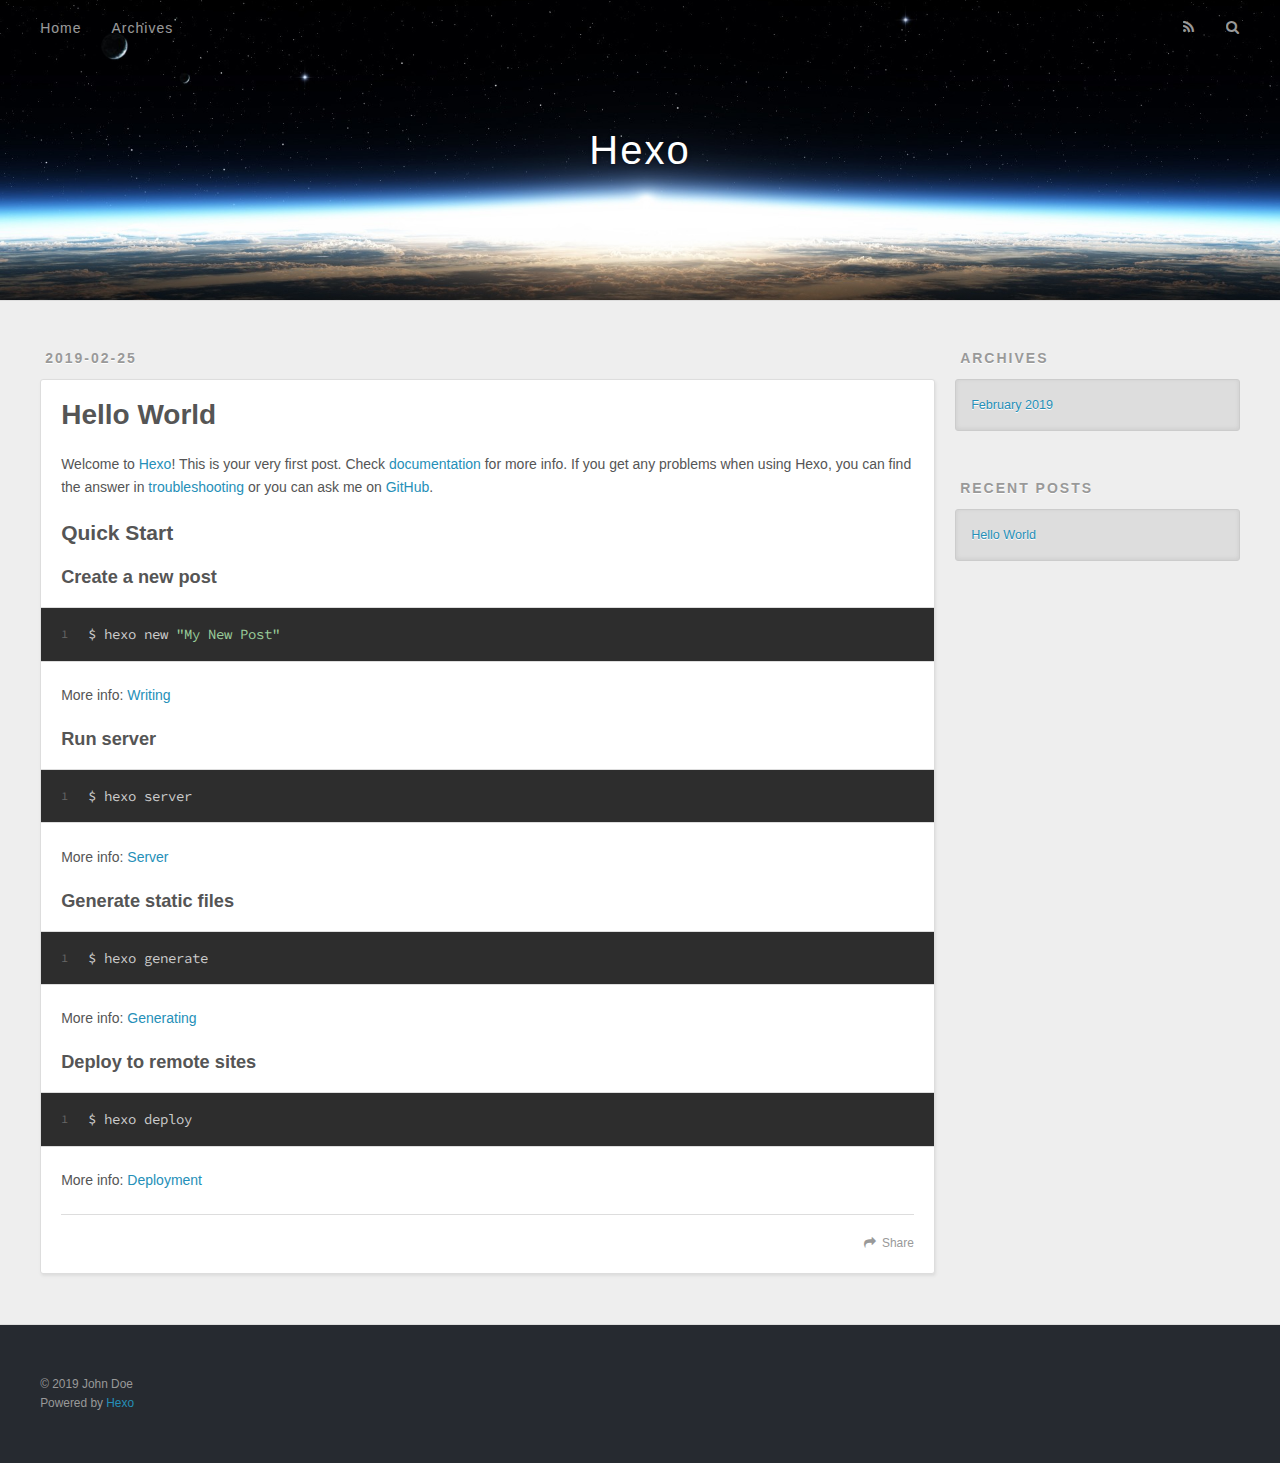
==== index.html @ be99ce78 "Site updated: 2019-02-25 11:40:42" ====
<!DOCTYPE html>
<html>
<head><meta name="generator" content="Hexo 3.8.0">
  <meta charset="utf-8">
  

  
  <title>Hexo</title>
  <meta name="viewport" content="width=device-width, initial-scale=1, maximum-scale=1">
  <meta property="og:type" content="website">
<meta property="og:title" content="Hexo">
<meta property="og:url" content="http://yoursite.com/index.html">
<meta property="og:site_name" content="Hexo">
<meta property="og:locale" content="default">
<meta name="twitter:card" content="summary">
<meta name="twitter:title" content="Hexo">
  
    <link rel="alternate" href="/atom.xml" title="Hexo" type="application/atom+xml">
  
  
    <link rel="icon" href="/favicon.png">
  
  
    <link href="//fonts.googleapis.com/css?family=Source+Code+Pro" rel="stylesheet" type="text/css">
  
  <link rel="stylesheet" href="/css/style.css">
</head>
</html>
<body>
  <div id="container">
    <div id="wrap">
      <header id="header">
  <div id="banner"></div>
  <div id="header-outer" class="outer">
    <div id="header-title" class="inner">
      <h1 id="logo-wrap">
        <a href="/" id="logo">Hexo</a>
      </h1>
      
    </div>
    <div id="header-inner" class="inner">
      <nav id="main-nav">
        <a id="main-nav-toggle" class="nav-icon"></a>
        
          <a class="main-nav-link" href="/">Home</a>
        
          <a class="main-nav-link" href="/archives">Archives</a>
        
      </nav>
      <nav id="sub-nav">
        
          <a id="nav-rss-link" class="nav-icon" href="/atom.xml" title="RSS Feed"></a>
        
        <a id="nav-search-btn" class="nav-icon" title="Search"></a>
      </nav>
      <div id="search-form-wrap">
        <form action="//google.com/search" method="get" accept-charset="UTF-8" class="search-form"><input type="search" name="q" class="search-form-input" placeholder="Search"><button type="submit" class="search-form-submit">&#xF002;</button><input type="hidden" name="sitesearch" value="http://yoursite.com"></form>
      </div>
    </div>
  </div>
</header>
      <div class="outer">
        <section id="main">
  
    <article id="post-hello-world" class="article article-type-post" itemscope itemprop="blogPost">
  <div class="article-meta">
    <a href="/2019/02/25/hello-world/" class="article-date">
  <time datetime="2019-02-25T03:09:34.314Z" itemprop="datePublished">2019-02-25</time>
</a>
    
  </div>
  <div class="article-inner">
    
    
      <header class="article-header">
        
  
    <h1 itemprop="name">
      <a class="article-title" href="/2019/02/25/hello-world/">Hello World</a>
    </h1>
  

      </header>
    
    <div class="article-entry" itemprop="articleBody">
      
        <p>Welcome to <a href="https://hexo.io/" target="_blank" rel="noopener">Hexo</a>! This is your very first post. Check <a href="https://hexo.io/docs/" target="_blank" rel="noopener">documentation</a> for more info. If you get any problems when using Hexo, you can find the answer in <a href="https://hexo.io/docs/troubleshooting.html" target="_blank" rel="noopener">troubleshooting</a> or you can ask me on <a href="https://github.com/hexojs/hexo/issues" target="_blank" rel="noopener">GitHub</a>.</p>
<h2 id="Quick-Start"><a href="#Quick-Start" class="headerlink" title="Quick Start"></a>Quick Start</h2><h3 id="Create-a-new-post"><a href="#Create-a-new-post" class="headerlink" title="Create a new post"></a>Create a new post</h3><figure class="highlight bash"><table><tr><td class="gutter"><pre><span class="line">1</span><br></pre></td><td class="code"><pre><span class="line">$ hexo new <span class="string">"My New Post"</span></span><br></pre></td></tr></table></figure>
<p>More info: <a href="https://hexo.io/docs/writing.html" target="_blank" rel="noopener">Writing</a></p>
<h3 id="Run-server"><a href="#Run-server" class="headerlink" title="Run server"></a>Run server</h3><figure class="highlight bash"><table><tr><td class="gutter"><pre><span class="line">1</span><br></pre></td><td class="code"><pre><span class="line">$ hexo server</span><br></pre></td></tr></table></figure>
<p>More info: <a href="https://hexo.io/docs/server.html" target="_blank" rel="noopener">Server</a></p>
<h3 id="Generate-static-files"><a href="#Generate-static-files" class="headerlink" title="Generate static files"></a>Generate static files</h3><figure class="highlight bash"><table><tr><td class="gutter"><pre><span class="line">1</span><br></pre></td><td class="code"><pre><span class="line">$ hexo generate</span><br></pre></td></tr></table></figure>
<p>More info: <a href="https://hexo.io/docs/generating.html" target="_blank" rel="noopener">Generating</a></p>
<h3 id="Deploy-to-remote-sites"><a href="#Deploy-to-remote-sites" class="headerlink" title="Deploy to remote sites"></a>Deploy to remote sites</h3><figure class="highlight bash"><table><tr><td class="gutter"><pre><span class="line">1</span><br></pre></td><td class="code"><pre><span class="line">$ hexo deploy</span><br></pre></td></tr></table></figure>
<p>More info: <a href="https://hexo.io/docs/deployment.html" target="_blank" rel="noopener">Deployment</a></p>

      
    </div>
    <footer class="article-footer">
      <a data-url="http://yoursite.com/2019/02/25/hello-world/" data-id="cjsjsjiik0000o8uk38opixsa" class="article-share-link">Share</a>
      
      
    </footer>
  </div>
  
</article>


  


</section>
        
          <aside id="sidebar">
  
    

  
    

  
    
  
    
  <div class="widget-wrap">
    <h3 class="widget-title">Archives</h3>
    <div class="widget">
      <ul class="archive-list"><li class="archive-list-item"><a class="archive-list-link" href="/archives/2019/02/">February 2019</a></li></ul>
    </div>
  </div>


  
    
  <div class="widget-wrap">
    <h3 class="widget-title">Recent Posts</h3>
    <div class="widget">
      <ul>
        
          <li>
            <a href="/2019/02/25/hello-world/">Hello World</a>
          </li>
        
      </ul>
    </div>
  </div>

  
</aside>
        
      </div>
      <footer id="footer">
  
  <div class="outer">
    <div id="footer-info" class="inner">
      &copy; 2019 John Doe<br>
      Powered by <a href="http://hexo.io/" target="_blank">Hexo</a>
    </div>
  </div>
</footer>
    </div>
    <nav id="mobile-nav">
  
    <a href="/" class="mobile-nav-link">Home</a>
  
    <a href="/archives" class="mobile-nav-link">Archives</a>
  
</nav>
    

<script src="//ajax.googleapis.com/ajax/libs/jquery/2.0.3/jquery.min.js"></script>


  <link rel="stylesheet" href="/fancybox/jquery.fancybox.css">
  <script src="/fancybox/jquery.fancybox.pack.js"></script>


<script src="/js/script.js"></script>



  </div>
</body>
</html>
---- css/style.css ----
body {
  width: 100%;
}
body:before,
body:after {
  content: "";
  display: table;
}
body:after {
  clear: both;
}
html,
body,
div,
span,
applet,
object,
iframe,
h1,
h2,
h3,
h4,
h5,
h6,
p,
blockquote,
pre,
a,
abbr,
acronym,
address,
big,
cite,
code,
del,
dfn,
em,
img,
ins,
kbd,
q,
s,
samp,
small,
strike,
strong,
sub,
sup,
tt,
var,
dl,
dt,
dd,
ol,
ul,
li,
fieldset,
form,
label,
legend,
table,
caption,
tbody,
tfoot,
thead,
tr,
th,
td {
  margin: 0;
  padding: 0;
  border: 0;
  outline: 0;
  font-weight: inherit;
  font-style: inherit;
  font-family: inherit;
  font-size: 100%;
  vertical-align: baseline;
}
body {
  line-height: 1;
  color: #000;
  background: #fff;
}
ol,
ul {
  list-style: none;
}
table {
  border-collapse: separate;
  border-spacing: 0;
  vertical-align: middle;
}
caption,
th,
td {
  text-align: left;
  font-weight: normal;
  vertical-align: middle;
}
a img {
  border: none;
}
input,
button {
  margin: 0;
  padding: 0;
}
input::-moz-focus-inner,
button::-moz-focus-inner {
  border: 0;
  padding: 0;
}
@font-face {
  font-family: FontAwesome;
  font-style: normal;
  font-weight: normal;
  src: url("fonts/fontawesome-webfont.eot?v=#4.0.3");
  src: url("fonts/fontawesome-webfont.eot?#iefix&v=#4.0.3") format("embedded-opentype"), url("fonts/fontawesome-webfont.woff?v=#4.0.3") format("woff"), url("fonts/fontawesome-webfont.ttf?v=#4.0.3") format("truetype"), url("fonts/fontawesome-webfont.svg#fontawesomeregular?v=#4.0.3") format("svg");
}
html,
body,
#container {
  height: 100%;
}
body {
  background: #eee;
  font: 14px -apple-system, BlinkMacSystemFont, "Segoe UI", "Roboto", "Oxygen", "Ubuntu", "Cantarell", "Fira Sans", "Droid Sans", "Helvetica Neue", sans-serif;
  -webkit-text-size-adjust: 100%;
}
.outer {
  max-width: 1220px;
  margin: 0 auto;
  padding: 0 20px;
}
.outer:before,
.outer:after {
  content: "";
  display: table;
}
.outer:after {
  clear: both;
}
.inner {
  display: inline;
  float: left;
  width: 98.33333333333333%;
  margin: 0 0.833333333333333%;
}
.left,
.alignleft {
  float: left;
}
.right,
.alignright {
  float: right;
}
.clear {
  clear: both;
}
#container {
  position: relative;
}
.mobile-nav-on {
  overflow: hidden;
}
#wrap {
  height: 100%;
  width: 100%;
  position: absolute;
  top: 0;
  left: 0;
  -webkit-transition: 0.2s ease-out;
  -moz-transition: 0.2s ease-out;
  -ms-transition: 0.2s ease-out;
  transition: 0.2s ease-out;
  z-index: 1;
  background: #eee;
}
.mobile-nav-on #wrap {
  left: 280px;
}
@media screen and (min-width: 768px) {
  #main {
    display: inline;
    float: left;
    width: 73.33333333333333%;
    margin: 0 0.833333333333333%;
  }
}
.article-date,
.article-category-link,
.archive-year,
.widget-title {
  text-decoration: none;
  text-transform: uppercase;
  letter-spacing: 2px;
  color: #999;
  margin-bottom: 1em;
  margin-left: 5px;
  line-height: 1em;
  text-shadow: 0 1px #fff;
  font-weight: bold;
}
.article-inner,
.archive-article-inner {
  background: #fff;
  -webkit-box-shadow: 1px 2px 3px #ddd;
  box-shadow: 1px 2px 3px #ddd;
  border: 1px solid #ddd;
  border-radius: 3px;
}
.article-entry h1,
.widget h1 {
  font-size: 2em;
}
.article-entry h2,
.widget h2 {
  font-size: 1.5em;
}
.article-entry h3,
.widget h3 {
  font-size: 1.3em;
}
.article-entry h4,
.widget h4 {
  font-size: 1.2em;
}
.article-entry h5,
.widget h5 {
  font-size: 1em;
}
.article-entry h6,
.widget h6 {
  font-size: 1em;
  color: #999;
}
.article-entry hr,
.widget hr {
  border: 1px dashed #ddd;
}
.article-entry strong,
.widget strong {
  font-weight: bold;
}
.article-entry em,
.widget em,
.article-entry cite,
.widget cite {
  font-style: italic;
}
.article-entry sup,
.widget sup,
.article-entry sub,
.widget sub {
  font-size: 0.75em;
  line-height: 0;
  position: relative;
  vertical-align: baseline;
}
.article-entry sup,
.widget sup {
  top: -0.5em;
}
.article-entry sub,
.widget sub {
  bottom: -0.2em;
}
.article-entry small,
.widget small {
  font-size: 0.85em;
}
.article-entry acronym,
.widget acronym,
.article-entry abbr,
.widget abbr {
  border-bottom: 1px dotted;
}
.article-entry ul,
.widget ul,
.article-entry ol,
.widget ol,
.article-entry dl,
.widget dl {
  margin: 0 20px;
  line-height: 1.6em;
}
.article-entry ul ul,
.widget ul ul,
.article-entry ol ul,
.widget ol ul,
.article-entry ul ol,
.widget ul ol,
.article-entry ol ol,
.widget ol ol {
  margin-top: 0;
  margin-bottom: 0;
}
.article-entry ul,
.widget ul {
  list-style: disc;
}
.article-entry ol,
.widget ol {
  list-style: decimal;
}
.article-entry dt,
.widget dt {
  font-weight: bold;
}
#header {
  height: 300px;
  position: relative;
  border-bottom: 1px solid #ddd;
}
#header:before,
#header:after {
  content: "";
  position: absolute;
  left: 0;
  right: 0;
  height: 40px;
}
#header:before {
  top: 0;
  background: -webkit-linear-gradient(rgba(0,0,0,0.2), transparent);
  background: -moz-linear-gradient(rgba(0,0,0,0.2), transparent);
  background: -ms-linear-gradient(rgba(0,0,0,0.2), transparent);
  background: linear-gradient(rgba(0,0,0,0.2), transparent);
}
#header:after {
  bottom: 0;
  background: -webkit-linear-gradient(transparent, rgba(0,0,0,0.2));
  background: -moz-linear-gradient(transparent, rgba(0,0,0,0.2));
  background: -ms-linear-gradient(transparent, rgba(0,0,0,0.2));
  background: linear-gradient(transparent, rgba(0,0,0,0.2));
}
#header-outer {
  height: 100%;
  position: relative;
}
#header-inner {
  position: relative;
  overflow: hidden;
}
#banner {
  position: absolute;
  top: 0;
  left: 0;
  width: 100%;
  height: 100%;
  background: url("images/banner.jpg") center #000;
  -webkit-background-size: cover;
  -moz-background-size: cover;
  background-size: cover;
  z-index: -1;
}
#header-title {
  text-align: center;
  height: 40px;
  position: absolute;
  top: 50%;
  left: 0;
  margin-top: -20px;
}
#logo,
#subtitle {
  text-decoration: none;
  color: #fff;
  font-weight: 300;
  text-shadow: 0 1px 4px rgba(0,0,0,0.3);
}
#logo {
  font-size: 40px;
  line-height: 40px;
  letter-spacing: 2px;
}
#subtitle {
  font-size: 16px;
  line-height: 16px;
  letter-spacing: 1px;
}
#subtitle-wrap {
  margin-top: 16px;
}
#main-nav {
  float: left;
  margin-left: -15px;
}
.nav-icon,
.main-nav-link {
  float: left;
  color: #fff;
  opacity: 0.6;
  text-decoration: none;
  text-shadow: 0 1px rgba(0,0,0,0.2);
  -webkit-transition: opacity 0.2s;
  -moz-transition: opacity 0.2s;
  -ms-transition: opacity 0.2s;
  transition: opacity 0.2s;
  display: block;
  padding: 20px 15px;
}
.nav-icon:hover,
.main-nav-link:hover {
  opacity: 1;
}
.nav-icon {
  font-family: FontAwesome;
  text-align: center;
  font-size: 14px;
  width: 14px;
  height: 14px;
  padding: 20px 15px;
  position: relative;
  cursor: pointer;
}
.main-nav-link {
  font-weight: 300;
  letter-spacing: 1px;
}
@media screen and (max-width: 479px) {
  .main-nav-link {
    display: none;
  }
}
#main-nav-toggle {
  display: none;
}
#main-nav-toggle:before {
  content: "\f0c9";
}
@media screen and (max-width: 479px) {
  #main-nav-toggle {
    display: block;
  }
}
#sub-nav {
  float: right;
  margin-right: -15px;
}
#nav-rss-link:before {
  content: "\f09e";
}
#nav-search-btn:before {
  content: "\f002";
}
#search-form-wrap {
  position: absolute;
  top: 15px;
  width: 150px;
  height: 30px;
  right: -150px;
  opacity: 0;
  -webkit-transition: 0.2s ease-out;
  -moz-transition: 0.2s ease-out;
  -ms-transition: 0.2s ease-out;
  transition: 0.2s ease-out;
}
#search-form-wrap.on {
  opacity: 1;
  right: 0;
}
@media screen and (max-width: 479px) {
  #search-form-wrap {
    width: 100%;
    right: -100%;
  }
}
.search-form {
  position: absolute;
  top: 0;
  left: 0;
  right: 0;
  background: #fff;
  padding: 5px 15px;
  border-radius: 15px;
  -webkit-box-shadow: 0 0 10px rgba(0,0,0,0.3);
  box-shadow: 0 0 10px rgba(0,0,0,0.3);
}
.search-form-input {
  border: none;
  background: none;
  color: #555;
  width: 100%;
  font: 13px -apple-system, BlinkMacSystemFont, "Segoe UI", "Roboto", "Oxygen", "Ubuntu", "Cantarell", "Fira Sans", "Droid Sans", "Helvetica Neue", sans-serif;
  outline: none;
}
.search-form-input::-webkit-search-results-decoration,
.search-form-input::-webkit-search-cancel-button {
  -webkit-appearance: none;
}
.search-form-submit {
  position: absolute;
  top: 50%;
  right: 10px;
  margin-top: -7px;
  font: 13px FontAwesome;
  border: none;
  background: none;
  color: #bbb;
  cursor: pointer;
}
.search-form-submit:hover,
.search-form-submit:focus {
  color: #777;
}
.article {
  margin: 50px 0;
}
.article-inner {
  overflow: hidden;
}
.article-meta:before,
.article-meta:after {
  content: "";
  display: table;
}
.article-meta:after {
  clear: both;
}
.article-date {
  float: left;
}
.article-category {
  float: left;
  line-height: 1em;
  color: #ccc;
  text-shadow: 0 1px #fff;
  margin-left: 8px;
}
.article-category:before {
  content: "\2022";
}
.article-category-link {
  margin: 0 12px 1em;
}
.article-header {
  padding: 20px 20px 0;
}
.article-title {
  text-decoration: none;
  font-size: 2em;
  font-weight: bold;
  color: #555;
  line-height: 1.1em;
  -webkit-transition: color 0.2s;
  -moz-transition: color 0.2s;
  -ms-transition: color 0.2s;
  transition: color 0.2s;
}
a.article-title:hover {
  color: #258fb8;
}
.article-entry {
  color: #555;
  padding: 0 20px;
}
.article-entry:before,
.article-entry:after {
  content: "";
  display: table;
}
.article-entry:after {
  clear: both;
}
.article-entry p,
.article-entry table {
  line-height: 1.6em;
  margin: 1.6em 0;
}
.article-entry h1,
.article-entry h2,
.article-entry h3,
.article-entry h4,
.article-entry h5,
.article-entry h6 {
  font-weight: bold;
}
.article-entry h1,
.article-entry h2,
.article-entry h3,
.article-entry h4,
.article-entry h5,
.article-entry h6 {
  line-height: 1.1em;
  margin: 1.1em 0;
}
.article-entry a {
  color: #258fb8;
  text-decoration: none;
}
.article-entry a:hover {
  text-decoration: underline;
}
.article-entry ul,
.article-entry ol,
.article-entry dl {
  margin-top: 1.6em;
  margin-bottom: 1.6em;
}
.article-entry img,
.article-entry video {
  max-width: 100%;
  height: auto;
  display: block;
  margin: auto;
}
.article-entry iframe {
  border: none;
}
.article-entry table {
  width: 100%;
  border-collapse: collapse;
  border-spacing: 0;
}
.article-entry th {
  font-weight: bold;
  border-bottom: 3px solid #ddd;
  padding-bottom: 0.5em;
}
.article-entry td {
  border-bottom: 1px solid #ddd;
  padding: 10px 0;
}
.article-entry blockquote {
  font-family: Georgia, "Times New Roman", serif;
  font-size: 1.4em;
  margin: 1.6em 20px;
  text-align: center;
}
.article-entry blockquote footer {
  font-size: 14px;
  margin: 1.6em 0;
  font-family: -apple-system, BlinkMacSystemFont, "Segoe UI", "Roboto", "Oxygen", "Ubuntu", "Cantarell", "Fira Sans", "Droid Sans", "Helvetica Neue", sans-serif;
}
.article-entry blockquote footer cite:before {
  content: "—";
  padding: 0 0.5em;
}
.article-entry .pullquote {
  text-align: left;
  width: 45%;
  margin: 0;
}
.article-entry .pullquote.left {
  margin-left: 0.5em;
  margin-right: 1em;
}
.article-entry .pullquote.right {
  margin-right: 0.5em;
  margin-left: 1em;
}
.article-entry .caption {
  color: #999;
  display: block;
  font-size: 0.9em;
  margin-top: 0.5em;
  position: relative;
  text-align: center;
}
.article-entry .video-container {
  position: relative;
  padding-top: 56.25%;
  height: 0;
  overflow: hidden;
}
.article-entry .video-container iframe,
.article-entry .video-container object,
.article-entry .video-container embed {
  position: absolute;
  top: 0;
  left: 0;
  width: 100%;
  height: 100%;
  margin-top: 0;
}
.article-more-link a {
  display: inline-block;
  line-height: 1em;
  padding: 6px 15px;
  border-radius: 15px;
  background: #eee;
  color: #999;
  text-shadow: 0 1px #fff;
  text-decoration: none;
}
.article-more-link a:hover {
  background: #258fb8;
  color: #fff;
  text-decoration: none;
  text-shadow: 0 1px #1e7293;
}
.article-footer {
  font-size: 0.85em;
  line-height: 1.6em;
  border-top: 1px solid #ddd;
  padding-top: 1.6em;
  margin: 0 20px 20px;
}
.article-footer:before,
.article-footer:after {
  content: "";
  display: table;
}
.article-footer:after {
  clear: both;
}
.article-footer a {
  color: #999;
  text-decoration: none;
}
.article-footer a:hover {
  color: #555;
}
.article-tag-list-item {
  float: left;
  margin-right: 10px;
}
.article-tag-list-link:before {
  content: "#";
}
.article-comment-link {
  float: right;
}
.article-comment-link:before {
  content: "\f075";
  font-family: FontAwesome;
  padding-right: 8px;
}
.article-share-link {
  cursor: pointer;
  float: right;
  margin-left: 20px;
}
.article-share-link:before {
  content: "\f064";
  font-family: FontAwesome;
  padding-right: 6px;
}
#article-nav {
  position: relative;
}
#article-nav:before,
#article-nav:after {
  content: "";
  display: table;
}
#article-nav:after {
  clear: both;
}
@media screen and (min-width: 768px) {
  #article-nav {
    margin: 50px 0;
  }
  #article-nav:before {
    width: 8px;
    height: 8px;
    position: absolute;
    top: 50%;
    left: 50%;
    margin-top: -4px;
    margin-left: -4px;
    content: "";
    border-radius: 50%;
    background: #ddd;
    -webkit-box-shadow: 0 1px 2px #fff;
    box-shadow: 0 1px 2px #fff;
  }
}
.article-nav-link-wrap {
  text-decoration: none;
  text-shadow: 0 1px #fff;
  color: #999;
  -webkit-box-sizing: border-box;
  -moz-box-sizing: border-box;
  box-sizing: border-box;
  margin-top: 50px;
  text-align: center;
  display: block;
}
.article-nav-link-wrap:hover {
  color: #555;
}
@media screen and (min-width: 768px) {
  .article-nav-link-wrap {
    width: 50%;
    margin-top: 0;
  }
}
@media screen and (min-width: 768px) {
  #article-nav-newer {
    float: left;
    text-align: right;
    padding-right: 20px;
  }
}
@media screen and (min-width: 768px) {
  #article-nav-older {
    float: right;
    text-align: left;
    padding-left: 20px;
  }
}
.article-nav-caption {
  text-transform: uppercase;
  letter-spacing: 2px;
  color: #ddd;
  line-height: 1em;
  font-weight: bold;
}
#article-nav-newer .article-nav-caption {
  margin-right: -2px;
}
.article-nav-title {
  font-size: 0.85em;
  line-height: 1.6em;
  margin-top: 0.5em;
}
.article-share-box {
  position: absolute;
  display: none;
  background: #fff;
  -webkit-box-shadow: 1px 2px 10px rgba(0,0,0,0.2);
  box-shadow: 1px 2px 10px rgba(0,0,0,0.2);
  border-radius: 3px;
  margin-left: -145px;
  overflow: hidden;
  z-index: 1;
}
.article-share-box.on {
  display: block;
}
.article-share-input {
  width: 100%;
  background: none;
  -webkit-box-sizing: border-box;
  -moz-box-sizing: border-box;
  box-sizing: border-box;
  font: 14px -apple-system, BlinkMacSystemFont, "Segoe UI", "Roboto", "Oxygen", "Ubuntu", "Cantarell", "Fira Sans", "Droid Sans", "Helvetica Neue", sans-serif;
  padding: 0 15px;
  color: #555;
  outline: none;
  border: 1px solid #ddd;
  border-radius: 3px 3px 0 0;
  height: 36px;
  line-height: 36px;
}
.article-share-links {
  background: #eee;
}
.article-share-links:before,
.article-share-links:after {
  content: "";
  display: table;
}
.article-share-links:after {
  clear: both;
}
.article-share-twitter,
.article-share-facebook,
.article-share-pinterest,
.article-share-google {
  width: 50px;
  height: 36px;
  display: block;
  float: left;
  position: relative;
  color: #999;
  text-shadow: 0 1px #fff;
}
.article-share-twitter:before,
.article-share-facebook:before,
.article-share-pinterest:before,
.article-share-google:before {
  font-size: 20px;
  font-family: FontAwesome;
  width: 20px;
  height: 20px;
  position: absolute;
  top: 50%;
  left: 50%;
  margin-top: -10px;
  margin-left: -10px;
  text-align: center;
}
.article-share-twitter:hover,
.article-share-facebook:hover,
.article-share-pinterest:hover,
.article-share-google:hover {
  color: #fff;
}
.article-share-twitter:before {
  content: "\f099";
}
.article-share-twitter:hover {
  background: #00aced;
  text-shadow: 0 1px #008abe;
}
.article-share-facebook:before {
  content: "\f09a";
}
.article-share-facebook:hover {
  background: #3b5998;
  text-shadow: 0 1px #2f477a;
}
.article-share-pinterest:before {
  content: "\f0d2";
}
.article-share-pinterest:hover {
  background: #cb2027;
  text-shadow: 0 1px #a21a1f;
}
.article-share-google:before {
  content: "\f0d5";
}
.article-share-google:hover {
  background: #dd4b39;
  text-shadow: 0 1px #be3221;
}
.article-gallery {
  background: #000;
  position: relative;
}
.article-gallery-photos {
  position: relative;
  overflow: hidden;
}
.article-gallery-img {
  display: none;
  max-width: 100%;
}
.article-gallery-img:first-child {
  display: block;
}
.article-gallery-img.loaded {
  position: absolute;
  display: block;
}
.article-gallery-img img {
  display: block;
  max-width: 100%;
  margin: 0 auto;
}
#comments {
  background: #fff;
  -webkit-box-shadow: 1px 2px 3px #ddd;
  box-shadow: 1px 2px 3px #ddd;
  padding: 20px;
  border: 1px solid #ddd;
  border-radius: 3px;
  margin: 50px 0;
}
#comments a {
  color: #258fb8;
}
.archives-wrap {
  margin: 50px 0;
}
.archives:before,
.archives:after {
  content: "";
  display: table;
}
.archives:after {
  clear: both;
}
.archive-year-wrap {
  margin-bottom: 1em;
}
.archives {
  -webkit-column-gap: 10px;
  -moz-column-gap: 10px;
  column-gap: 10px;
}
@media screen and (min-width: 480px) and (max-width: 767px) {
  .archives {
    -webkit-column-count: 2;
    -moz-column-count: 2;
    column-count: 2;
  }
}
@media screen and (min-width: 768px) {
  .archives {
    -webkit-column-count: 3;
    -moz-column-count: 3;
    column-count: 3;
  }
}
.archive-article {
  -webkit-column-break-inside: avoid;
  page-break-inside: avoid;
  overflow: hidden;
  break-inside: avoid-column;
}
.archive-article-inner {
  padding: 10px;
  margin-bottom: 15px;
}
.archive-article-title {
  text-decoration: none;
  font-weight: bold;
  color: #555;
  -webkit-transition: color 0.2s;
  -moz-transition: color 0.2s;
  -ms-transition: color 0.2s;
  transition: color 0.2s;
  line-height: 1.6em;
}
.archive-article-title:hover {
  color: #258fb8;
}
.archive-article-footer {
  margin-top: 1em;
}
.archive-article-date {
  color: #999;
  text-decoration: none;
  font-size: 0.85em;
  line-height: 1em;
  margin-bottom: 0.5em;
  display: block;
}
#page-nav {
  margin: 50px auto;
  background: #fff;
  -webkit-box-shadow: 1px 2px 3px #ddd;
  box-shadow: 1px 2px 3px #ddd;
  border: 1px solid #ddd;
  border-radius: 3px;
  text-align: center;
  color: #999;
  overflow: hidden;
}
#page-nav:before,
#page-nav:after {
  content: "";
  display: table;
}
#page-nav:after {
  clear: both;
}
#page-nav a,
#page-nav span {
  padding: 10px 20px;
  line-height: 1;
  height: 2ex;
}
#page-nav a {
  color: #999;
  text-decoration: none;
}
#page-nav a:hover {
  background: #999;
  color: #fff;
}
#page-nav .prev {
  float: left;
}
#page-nav .next {
  float: right;
}
#page-nav .page-number {
  display: inline-block;
}
@media screen and (max-width: 479px) {
  #page-nav .page-number {
    display: none;
  }
}
#page-nav .current {
  color: #555;
  font-weight: bold;
}
#page-nav .space {
  color: #ddd;
}
#footer {
  background: #262a30;
  padding: 50px 0;
  border-top: 1px solid #ddd;
  color: #999;
}
#footer a {
  color: #258fb8;
  text-decoration: none;
}
#footer a:hover {
  text-decoration: underline;
}
#footer-info {
  line-height: 1.6em;
  font-size: 0.85em;
}
.article-entry pre,
.article-entry .highlight {
  background: #2d2d2d;
  margin: 0 -20px;
  padding: 15px 20px;
  border-style: solid;
  border-color: #ddd;
  border-width: 1px 0;
  overflow: auto;
  color: #ccc;
  line-height: 22.400000000000002px;
}
.article-entry .highlight .gutter pre,
.article-entry .gist .gist-file .gist-data .line-numbers {
  color: #666;
  font-size: 0.85em;
}
.article-entry pre,
.article-entry code {
  font-family: "Source Code Pro", Consolas, Monaco, Menlo, Consolas, monospace;
}
.article-entry code {
  background: #eee;
  text-shadow: 0 1px #fff;
  padding: 0 0.3em;
}
.article-entry pre code {
  background: none;
  text-shadow: none;
  padding: 0;
}
.article-entry .highlight pre {
  border: none;
  margin: 0;
  padding: 0;
}
.article-entry .highlight table {
  margin: 0;
  width: auto;
}
.article-entry .highlight td {
  border: none;
  padding: 0;
}
.article-entry .highlight figcaption {
  font-size: 0.85em;
  color: #999;
  line-height: 1em;
  margin-bottom: 1em;
}
.article-entry .highlight figcaption:before,
.article-entry .highlight figcaption:after {
  content: "";
  display: table;
}
.article-entry .highlight figcaption:after {
  clear: both;
}
.article-entry .highlight figcaption a {
  float: right;
}
.article-entry .highlight .gutter pre {
  text-align: right;
  padding-right: 20px;
}
.article-entry .highlight .line {
  height: 22.400000000000002px;
}
.article-entry .highlight .line.marked {
  background: #515151;
}
.article-entry .gist {
  margin: 0 -20px;
  border-style: solid;
  border-color: #ddd;
  border-width: 1px 0;
  background: #2d2d2d;
  padding: 15px 20px 15px 0;
}
.article-entry .gist .gist-file {
  border: none;
  font-family: "Source Code Pro", Consolas, Monaco, Menlo, Consolas, monospace;
  margin: 0;
}
.article-entry .gist .gist-file .gist-data {
  background: none;
  border: none;
}
.article-entry .gist .gist-file .gist-data .line-numbers {
  background: none;
  border: none;
  padding: 0 20px 0 0;
}
.article-entry .gist .gist-file .gist-data .line-data {
  padding: 0 !important;
}
.article-entry .gist .gist-file .highlight {
  margin: 0;
  padding: 0;
  border: none;
}
.article-entry .gist .gist-file .gist-meta {
  background: #2d2d2d;
  color: #999;
  font: 0.85em -apple-system, BlinkMacSystemFont, "Segoe UI", "Roboto", "Oxygen", "Ubuntu", "Cantarell", "Fira Sans", "Droid Sans", "Helvetica Neue", sans-serif;
  text-shadow: 0 0;
  padding: 0;
  margin-top: 1em;
  margin-left: 20px;
}
.article-entry .gist .gist-file .gist-meta a {
  color: #258fb8;
  font-weight: normal;
}
.article-entry .gist .gist-file .gist-meta a:hover {
  text-decoration: underline;
}
pre .comment,
pre .title {
  color: #999;
}
pre .variable,
pre .attribute,
pre .tag,
pre .regexp,
pre .ruby .constant,
pre .xml .tag .title,
pre .xml .pi,
pre .xml .doctype,
pre .html .doctype,
pre .css .id,
pre .css .class,
pre .css .pseudo {
  color: #f2777a;
}
pre .number,
pre .preprocessor,
pre .built_in,
pre .literal,
pre .params,
pre .constant {
  color: #f99157;
}
pre .class,
pre .ruby .class .title,
pre .css .rules .attribute {
  color: #9c9;
}
pre .string,
pre .value,
pre .inheritance,
pre .header,
pre .ruby .symbol,
pre .xml .cdata {
  color: #9c9;
}
pre .css .hexcolor {
  color: #6cc;
}
pre .function,
pre .python .decorator,
pre .python .title,
pre .ruby .function .title,
pre .ruby .title .keyword,
pre .perl .sub,
pre .javascript .title,
pre .coffeescript .title {
  color: #69c;
}
pre .keyword,
pre .javascript .function {
  color: #c9c;
}
@media screen and (max-width: 479px) {
  #mobile-nav {
    position: absolute;
    top: 0;
    left: 0;
    width: 280px;
    height: 100%;
    background: #191919;
    border-right: 1px solid #fff;
  }
}
@media screen and (max-width: 479px) {
  .mobile-nav-link {
    display: block;
    color: #999;
    text-decoration: none;
    padding: 15px 20px;
    font-weight: bold;
  }
  .mobile-nav-link:hover {
    color: #fff;
  }
}
@media screen and (min-width: 768px) {
  #sidebar {
    display: inline;
    float: left;
    width: 23.333333333333332%;
    margin: 0 0.833333333333333%;
  }
}
.widget-wrap {
  margin: 50px 0;
}
.widget {
  color: #777;
  text-shadow: 0 1px #fff;
  background: #ddd;
  -webkit-box-shadow: 0 -1px 4px #ccc inset;
  box-shadow: 0 -1px 4px #ccc inset;
  border: 1px solid #ccc;
  padding: 15px;
  border-radius: 3px;
}
.widget a {
  color: #258fb8;
  text-decoration: none;
}
.widget a:hover {
  text-decoration: underline;
}
.widget ul ul,
.widget ol ul,
.widget dl ul,
.widget ul ol,
.widget ol ol,
.widget dl ol,
.widget ul dl,
.widget ol dl,
.widget dl dl {
  margin-left: 15px;
  list-style: disc;
}
.widget {
  line-height: 1.6em;
  word-wrap: break-word;
  font-size: 0.9em;
}
.widget ul,
.widget ol {
  list-style: none;
  margin: 0;
}
.widget ul ul,
.widget ol ul,
.widget ul ol,
.widget ol ol {
  margin: 0 20px;
}
.widget ul ul,
.widget ol ul {
  list-style: disc;
}
.widget ul ol,
.widget ol ol {
  list-style: decimal;
}
.category-list-count,
.tag-list-count,
.archive-list-count {
  padding-left: 5px;
  color: #999;
  font-size: 0.85em;
}
.category-list-count:before,
.tag-list-count:before,
.archive-list-count:before {
  content: "(";
}
.category-list-count:after,
.tag-list-count:after,
.archive-list-count:after {
  content: ")";
}
.tagcloud a {
  margin-right: 5px;
  display: inline-block;
}
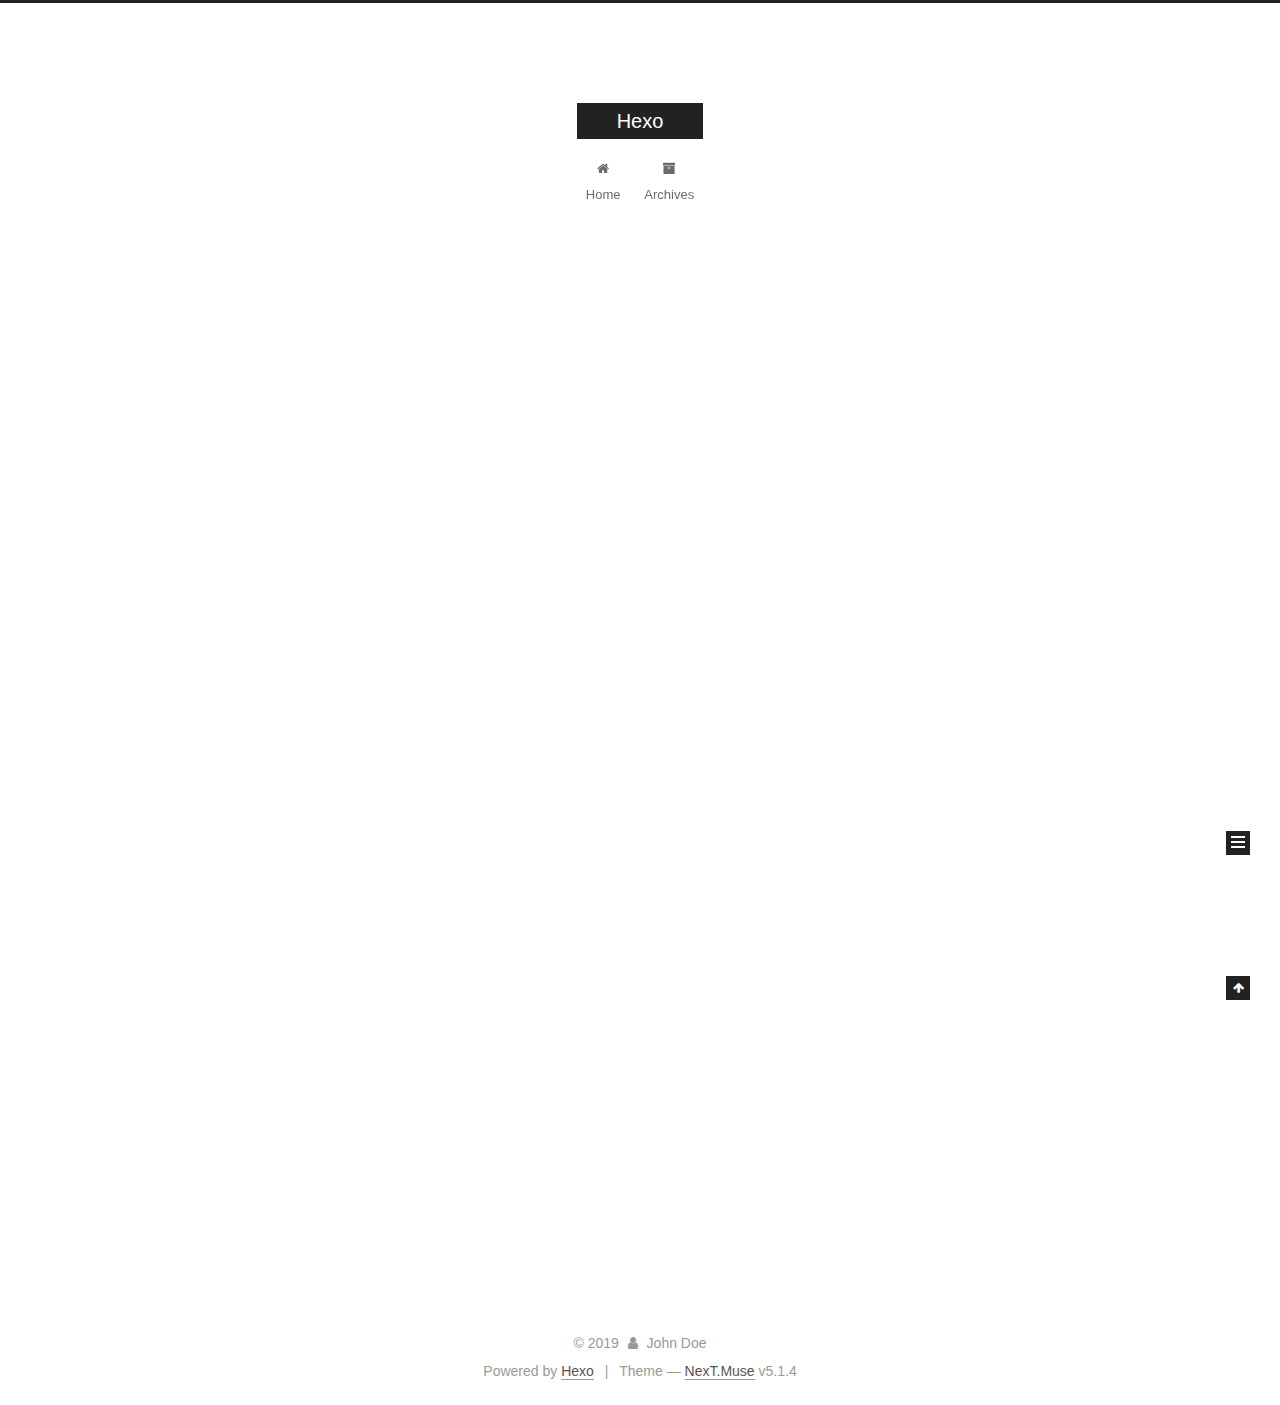
==== commit 78cd10d7: "Site updated: 2019-02-25 13:03:46" ====
--- a/index.html
+++ b/index.html
@@ -1,90 +1,306 @@
 <!DOCTYPE html>
-<html>
+
+
+
+  
+
+
+<html class="theme-next muse use-motion" lang>
 <head><meta name="generator" content="Hexo 3.8.0">
-  <meta charset="utf-8">
-  
-
-  
-  <title>Hexo</title>
-  <meta name="viewport" content="width=device-width, initial-scale=1, maximum-scale=1">
-  <meta property="og:type" content="website">
+  <meta charset="UTF-8">
+<meta http-equiv="X-UA-Compatible" content="IE=edge">
+<meta name="viewport" content="width=device-width, initial-scale=1, maximum-scale=1">
+<meta name="theme-color" content="#222">
+
+
+
+
+
+
+
+
+
+<meta http-equiv="Cache-Control" content="no-transform">
+<meta http-equiv="Cache-Control" content="no-siteapp">
+
+
+
+
+
+
+
+
+
+
+
+
+
+
+
+
+  
+  
+  <link href="/lib/fancybox/source/jquery.fancybox.css?v=2.1.5" rel="stylesheet" type="text/css">
+
+
+
+
+
+
+
+<link href="/lib/font-awesome/css/font-awesome.min.css?v=4.6.2" rel="stylesheet" type="text/css">
+
+<link href="/css/main.css?v=5.1.4" rel="stylesheet" type="text/css">
+
+
+  <link rel="apple-touch-icon" sizes="180x180" href="/images/apple-touch-icon-next.png?v=5.1.4">
+
+
+  <link rel="icon" type="image/png" sizes="32x32" href="/images/favicon-32x32-next.png?v=5.1.4">
+
+
+  <link rel="icon" type="image/png" sizes="16x16" href="/images/favicon-16x16-next.png?v=5.1.4">
+
+
+  <link rel="mask-icon" href="/images/logo.svg?v=5.1.4" color="#222">
+
+
+
+
+
+  <meta name="keywords" content="Hexo, NexT">
+
+
+
+
+
+
+
+
+
+
+<meta property="og:type" content="website">
 <meta property="og:title" content="Hexo">
 <meta property="og:url" content="http://yoursite.com/index.html">
 <meta property="og:site_name" content="Hexo">
 <meta property="og:locale" content="default">
 <meta name="twitter:card" content="summary">
 <meta name="twitter:title" content="Hexo">
-  
-    <link rel="alternate" href="/atom.xml" title="Hexo" type="application/atom+xml">
-  
-  
-    <link rel="icon" href="/favicon.png">
-  
-  
-    <link href="//fonts.googleapis.com/css?family=Source+Code+Pro" rel="stylesheet" type="text/css">
-  
-  <link rel="stylesheet" href="/css/style.css">
+
+
+
+<script type="text/javascript" id="hexo.configurations">
+  var NexT = window.NexT || {};
+  var CONFIG = {
+    root: '/',
+    scheme: 'Muse',
+    version: '5.1.4',
+    sidebar: {"position":"left","display":"post","offset":12,"b2t":false,"scrollpercent":false,"onmobile":false},
+    fancybox: true,
+    tabs: true,
+    motion: {"enable":true,"async":false,"transition":{"post_block":"fadeIn","post_header":"slideDownIn","post_body":"slideDownIn","coll_header":"slideLeftIn","sidebar":"slideUpIn"}},
+    duoshuo: {
+      userId: '0',
+      author: 'Author'
+    },
+    algolia: {
+      applicationID: '',
+      apiKey: '',
+      indexName: '',
+      hits: {"per_page":10},
+      labels: {"input_placeholder":"Search for Posts","hits_empty":"We didn't find any results for the search: ${query}","hits_stats":"${hits} results found in ${time} ms"}
+    }
+  };
+</script>
+
+
+
+  <link rel="canonical" href="http://yoursite.com/">
+
+
+
+
+
+  <title>Hexo</title>
+  
+
+
+
+
+
+
+
+
 </head>
-</html>
-<body>
-  <div id="container">
-    <div id="wrap">
-      <header id="header">
-  <div id="banner"></div>
-  <div id="header-outer" class="outer">
-    <div id="header-title" class="inner">
-      <h1 id="logo-wrap">
-        <a href="/" id="logo">Hexo</a>
-      </h1>
-      
+
+<body itemscope itemtype="http://schema.org/WebPage" lang="default">
+
+  
+  
+    
+  
+
+  <div class="container sidebar-position-left 
+  page-home">
+    <div class="headband"></div>
+
+    <header id="header" class="header" itemscope itemtype="http://schema.org/WPHeader">
+      <div class="header-inner"><div class="site-brand-wrapper">
+  <div class="site-meta ">
+    
+
+    <div class="custom-logo-site-title">
+      <a href="/" class="brand" rel="start">
+        <span class="logo-line-before"><i></i></span>
+        <span class="site-title">Hexo</span>
+        <span class="logo-line-after"><i></i></span>
+      </a>
     </div>
-    <div id="header-inner" class="inner">
-      <nav id="main-nav">
-        <a id="main-nav-toggle" class="nav-icon"></a>
-        
-          <a class="main-nav-link" href="/">Home</a>
-        
-          <a class="main-nav-link" href="/archives">Archives</a>
-        
-      </nav>
-      <nav id="sub-nav">
-        
-          <a id="nav-rss-link" class="nav-icon" href="/atom.xml" title="RSS Feed"></a>
-        
-        <a id="nav-search-btn" class="nav-icon" title="Search"></a>
-      </nav>
-      <div id="search-form-wrap">
-        <form action="//google.com/search" method="get" accept-charset="UTF-8" class="search-form"><input type="search" name="q" class="search-form-input" placeholder="Search"><button type="submit" class="search-form-submit">&#xF002;</button><input type="hidden" name="sitesearch" value="http://yoursite.com"></form>
-      </div>
-    </div>
+      
+        <p class="site-subtitle"></p>
+      
   </div>
-</header>
-      <div class="outer">
-        <section id="main">
-  
-    <article id="post-hello-world" class="article article-type-post" itemscope itemprop="blogPost">
-  <div class="article-meta">
-    <a href="/2019/02/25/hello-world/" class="article-date">
-  <time datetime="2019-02-25T03:09:34.314Z" itemprop="datePublished">2019-02-25</time>
-</a>
-    
+
+  <div class="site-nav-toggle">
+    <button>
+      <span class="btn-bar"></span>
+      <span class="btn-bar"></span>
+      <span class="btn-bar"></span>
+    </button>
   </div>
-  <div class="article-inner">
-    
-    
-      <header class="article-header">
-        
-  
-    <h1 itemprop="name">
-      <a class="article-title" href="/2019/02/25/hello-world/">Hello World</a>
-    </h1>
-  
-
+</div>
+
+<nav class="site-nav">
+  
+
+  
+    <ul id="menu" class="menu">
+      
+        
+        <li class="menu-item menu-item-home">
+          <a href="/" rel="section">
+            
+              <i class="menu-item-icon fa fa-fw fa-home"></i> <br>
+            
+            Home
+          </a>
+        </li>
+      
+        
+        <li class="menu-item menu-item-archives">
+          <a href="/archives/" rel="section">
+            
+              <i class="menu-item-icon fa fa-fw fa-archive"></i> <br>
+            
+            Archives
+          </a>
+        </li>
+      
+
+      
+    </ul>
+  
+
+  
+</nav>
+
+
+
+ </div>
+    </header>
+
+    <main id="main" class="main">
+      <div class="main-inner">
+        <div class="content-wrap">
+          <div id="content" class="content">
+            
+  <section id="posts" class="posts-expand">
+    
+      
+
+  
+
+  
+  
+  
+
+  <article class="post post-type-normal" itemscope itemtype="http://schema.org/Article">
+  
+  
+  
+  <div class="post-block">
+    <link itemprop="mainEntityOfPage" href="http://yoursite.com/2019/02/25/hello-world/">
+
+    <span hidden itemprop="author" itemscope itemtype="http://schema.org/Person">
+      <meta itemprop="name" content="John Doe">
+      <meta itemprop="description" content>
+      <meta itemprop="image" content="/images/avatar.gif">
+    </span>
+
+    <span hidden itemprop="publisher" itemscope itemtype="http://schema.org/Organization">
+      <meta itemprop="name" content="Hexo">
+    </span>
+
+    
+      <header class="post-header">
+
+        
+        
+          <h1 class="post-title" itemprop="name headline">
+                
+                <a class="post-title-link" href="/2019/02/25/hello-world/" itemprop="url">Hello World</a></h1>
+        
+
+        <div class="post-meta">
+          <span class="post-time">
+            
+              <span class="post-meta-item-icon">
+                <i class="fa fa-calendar-o"></i>
+              </span>
+              
+                <span class="post-meta-item-text">Posted on</span>
+              
+              <time title="Post created" itemprop="dateCreated datePublished" datetime="2019-02-25T11:09:34+08:00">
+                2019-02-25
+              </time>
+            
+
+            
+
+            
+          </span>
+
+          
+
+          
+            
+          
+
+          
+          
+
+          
+
+          
+
+          
+
+        </div>
       </header>
     
-    <div class="article-entry" itemprop="articleBody">
-      
-        <p>Welcome to <a href="https://hexo.io/" target="_blank" rel="noopener">Hexo</a>! This is your very first post. Check <a href="https://hexo.io/docs/" target="_blank" rel="noopener">documentation</a> for more info. If you get any problems when using Hexo, you can find the answer in <a href="https://hexo.io/docs/troubleshooting.html" target="_blank" rel="noopener">troubleshooting</a> or you can ask me on <a href="https://github.com/hexojs/hexo/issues" target="_blank" rel="noopener">GitHub</a>.</p>
+
+    
+    
+    
+    <div class="post-body" itemprop="articleBody">
+
+      
+      
+
+      
+        
+          
+            <p>Welcome to <a href="https://hexo.io/" target="_blank" rel="noopener">Hexo</a>! This is your very first post. Check <a href="https://hexo.io/docs/" target="_blank" rel="noopener">documentation</a> for more info. If you get any problems when using Hexo, you can find the answer in <a href="https://hexo.io/docs/troubleshooting.html" target="_blank" rel="noopener">troubleshooting</a> or you can ask me on <a href="https://github.com/hexojs/hexo/issues" target="_blank" rel="noopener">GitHub</a>.</p>
 <h2 id="Quick-Start"><a href="#Quick-Start" class="headerlink" title="Quick Start"></a>Quick Start</h2><h3 id="Create-a-new-post"><a href="#Create-a-new-post" class="headerlink" title="Create a new post"></a>Create a new post</h3><figure class="highlight bash"><table><tr><td class="gutter"><pre><span class="line">1</span><br></pre></td><td class="code"><pre><span class="line">$ hexo new <span class="string">"My New Post"</span></span><br></pre></td></tr></table></figure>
 <p>More info: <a href="https://hexo.io/docs/writing.html" target="_blank" rel="noopener">Writing</a></p>
 <h3 id="Run-server"><a href="#Run-server" class="headerlink" title="Run server"></a>Run server</h3><figure class="highlight bash"><table><tr><td class="gutter"><pre><span class="line">1</span><br></pre></td><td class="code"><pre><span class="line">$ hexo server</span><br></pre></td></tr></table></figure>
@@ -94,91 +310,307 @@
 <h3 id="Deploy-to-remote-sites"><a href="#Deploy-to-remote-sites" class="headerlink" title="Deploy to remote sites"></a>Deploy to remote sites</h3><figure class="highlight bash"><table><tr><td class="gutter"><pre><span class="line">1</span><br></pre></td><td class="code"><pre><span class="line">$ hexo deploy</span><br></pre></td></tr></table></figure>
 <p>More info: <a href="https://hexo.io/docs/deployment.html" target="_blank" rel="noopener">Deployment</a></p>
 
+          
+        
       
     </div>
-    <footer class="article-footer">
-      <a data-url="http://yoursite.com/2019/02/25/hello-world/" data-id="cjsjsjiik0000o8uk38opixsa" class="article-share-link">Share</a>
-      
+    
+    
+    
+
+    
+
+    
+
+    
+
+    <footer class="post-footer">
+      
+
+      
+
+      
+
+      
+      
+        <div class="post-eof"></div>
       
     </footer>
   </div>
   
-</article>
-
-
-  
-
-
-</section>
-        
-          <aside id="sidebar">
-  
-    
-
-  
-    
-
-  
-    
-  
-    
-  <div class="widget-wrap">
-    <h3 class="widget-title">Archives</h3>
-    <div class="widget">
-      <ul class="archive-list"><li class="archive-list-item"><a class="archive-list-link" href="/archives/2019/02/">February 2019</a></li></ul>
+  
+  
+  </article>
+
+
+    
+  </section>
+
+  
+
+
+          </div>
+          
+
+
+          
+
+        </div>
+        
+          
+  
+  <div class="sidebar-toggle">
+    <div class="sidebar-toggle-line-wrap">
+      <span class="sidebar-toggle-line sidebar-toggle-line-first"></span>
+      <span class="sidebar-toggle-line sidebar-toggle-line-middle"></span>
+      <span class="sidebar-toggle-line sidebar-toggle-line-last"></span>
     </div>
   </div>
 
-
-  
-    
-  <div class="widget-wrap">
-    <h3 class="widget-title">Recent Posts</h3>
-    <div class="widget">
-      <ul>
-        
-          <li>
-            <a href="/2019/02/25/hello-world/">Hello World</a>
-          </li>
-        
-      </ul>
+  <aside id="sidebar" class="sidebar">
+    
+    <div class="sidebar-inner">
+
+      
+
+      
+
+      <section class="site-overview-wrap sidebar-panel sidebar-panel-active">
+        <div class="site-overview">
+          <div class="site-author motion-element" itemprop="author" itemscope itemtype="http://schema.org/Person">
+            
+              <p class="site-author-name" itemprop="name">John Doe</p>
+              <p class="site-description motion-element" itemprop="description"></p>
+          </div>
+
+          <nav class="site-state motion-element">
+
+            
+              <div class="site-state-item site-state-posts">
+              
+                <a href="/archives/">
+              
+                  <span class="site-state-item-count">1</span>
+                  <span class="site-state-item-name">posts</span>
+                </a>
+              </div>
+            
+
+            
+
+            
+
+          </nav>
+
+          
+
+          
+
+          
+          
+
+          
+          
+
+          
+
+        </div>
+      </section>
+
+      
+
+      
+
     </div>
+  </aside>
+
+
+        
+      </div>
+    </main>
+
+    <footer id="footer" class="footer">
+      <div class="footer-inner">
+        <div class="copyright">&copy; <span itemprop="copyrightYear">2019</span>
+  <span class="with-love">
+    <i class="fa fa-user"></i>
+  </span>
+  <span class="author" itemprop="copyrightHolder">John Doe</span>
+
+  
+</div>
+
+
+  <div class="powered-by">Powered by <a class="theme-link" target="_blank" href="https://hexo.io">Hexo</a></div>
+
+
+
+  <span class="post-meta-divider">|</span>
+
+
+
+  <div class="theme-info">Theme &mdash; <a class="theme-link" target="_blank" href="https://github.com/iissnan/hexo-theme-next">NexT.Muse</a> v5.1.4</div>
+
+
+
+
+        
+
+
+
+
+
+
+
+        
+      </div>
+    </footer>
+
+    
+      <div class="back-to-top">
+        <i class="fa fa-arrow-up"></i>
+        
+      </div>
+    
+
+    
+
   </div>
 
   
-</aside>
-        
-      </div>
-      <footer id="footer">
-  
-  <div class="outer">
-    <div id="footer-info" class="inner">
-      &copy; 2019 John Doe<br>
-      Powered by <a href="http://hexo.io/" target="_blank">Hexo</a>
-    </div>
-  </div>
-</footer>
-    </div>
-    <nav id="mobile-nav">
-  
-    <a href="/" class="mobile-nav-link">Home</a>
-  
-    <a href="/archives" class="mobile-nav-link">Archives</a>
-  
-</nav>
-    
-
-<script src="//ajax.googleapis.com/ajax/libs/jquery/2.0.3/jquery.min.js"></script>
-
-
-  <link rel="stylesheet" href="/fancybox/jquery.fancybox.css">
-  <script src="/fancybox/jquery.fancybox.pack.js"></script>
-
-
-<script src="/js/script.js"></script>
-
-
-
-  </div>
+
+<script type="text/javascript">
+  if (Object.prototype.toString.call(window.Promise) !== '[object Function]') {
+    window.Promise = null;
+  }
+</script>
+
+
+
+
+
+
+
+
+
+  
+
+
+
+
+
+
+
+
+
+
+
+
+  
+  
+    <script type="text/javascript" src="/lib/jquery/index.js?v=2.1.3"></script>
+  
+
+  
+  
+    <script type="text/javascript" src="/lib/fastclick/lib/fastclick.min.js?v=1.0.6"></script>
+  
+
+  
+  
+    <script type="text/javascript" src="/lib/jquery_lazyload/jquery.lazyload.js?v=1.9.7"></script>
+  
+
+  
+  
+    <script type="text/javascript" src="/lib/velocity/velocity.min.js?v=1.2.1"></script>
+  
+
+  
+  
+    <script type="text/javascript" src="/lib/velocity/velocity.ui.min.js?v=1.2.1"></script>
+  
+
+  
+  
+    <script type="text/javascript" src="/lib/fancybox/source/jquery.fancybox.pack.js?v=2.1.5"></script>
+  
+
+
+  
+
+
+  <script type="text/javascript" src="/js/src/utils.js?v=5.1.4"></script>
+
+  <script type="text/javascript" src="/js/src/motion.js?v=5.1.4"></script>
+
+
+
+  
+  
+
+  
+
+  
+
+
+  <script type="text/javascript" src="/js/src/bootstrap.js?v=5.1.4"></script>
+
+
+
+  
+
+
+  
+
+
+
+
+	
+
+
+
+
+
+  
+
+
+
+
+
+  
+
+
+
+
+
+
+
+
+
+
+
+
+  
+
+
+
+
+
+  
+
+  
+
+  
+
+  
+  
+
+  
+
+  
+
+  
+
 </body>
-</html>+</html>
--- a/css/main.css
+++ b/css/main.css
@@ -0,0 +1,2662 @@
+/* normalize.css v3.0.2 | MIT License | git.io/normalize */
+html {
+  font-family: sans-serif; /* 1 */
+  -ms-text-size-adjust: 100%; /* 2 */
+  -webkit-text-size-adjust: 100%; /* 2 */
+}
+body {
+  margin: 0;
+}
+article,
+aside,
+details,
+figcaption,
+figure,
+footer,
+header,
+hgroup,
+main,
+menu,
+nav,
+section,
+summary {
+  display: block;
+}
+audio,
+canvas,
+progress,
+video {
+  display: inline-block; /* 1 */
+  vertical-align: baseline; /* 2 */
+}
+audio:not([controls]) {
+  display: none;
+  height: 0;
+}
+[hidden],
+template {
+  display: none;
+}
+a {
+  background-color: transparent;
+}
+a:active,
+a:hover {
+  outline: 0;
+}
+abbr[title] {
+  border-bottom: 1px dotted;
+}
+b,
+strong {
+  font-weight: bold;
+}
+dfn {
+  font-style: italic;
+}
+h1 {
+  font-size: 2em;
+  margin: 0.67em 0;
+}
+mark {
+  background: #ff0;
+  color: #000;
+}
+small {
+  font-size: 80%;
+}
+sub,
+sup {
+  font-size: 75%;
+  line-height: 0;
+  position: relative;
+  vertical-align: baseline;
+}
+sup {
+  top: -0.5em;
+}
+sub {
+  bottom: -0.25em;
+}
+img {
+  border: 0;
+}
+svg:not(:root) {
+  overflow: hidden;
+}
+figure {
+  margin: 1em 40px;
+}
+hr {
+  -moz-box-sizing: content-box;
+  box-sizing: content-box;
+  height: 0;
+}
+pre {
+  overflow: auto;
+}
+code,
+kbd,
+pre,
+samp {
+  font-family: monospace, monospace;
+  font-size: 1em;
+}
+button,
+input,
+optgroup,
+select,
+textarea {
+  color: inherit; /* 1 */
+  font: inherit; /* 2 */
+  margin: 0; /* 3 */
+}
+button {
+  overflow: visible;
+}
+button,
+select {
+  text-transform: none;
+}
+button,
+html input[type="button"],
+input[type="reset"],
+input[type="submit"] {
+  -webkit-appearance: button; /* 2 */
+  cursor: pointer; /* 3 */
+}
+button[disabled],
+html input[disabled] {
+  cursor: default;
+}
+button::-moz-focus-inner,
+input::-moz-focus-inner {
+  border: 0;
+  padding: 0;
+}
+input {
+  line-height: normal;
+}
+input[type="checkbox"],
+input[type="radio"] {
+  box-sizing: border-box; /* 1 */
+  padding: 0; /* 2 */
+}
+input[type="number"]::-webkit-inner-spin-button,
+input[type="number"]::-webkit-outer-spin-button {
+  height: auto;
+}
+input[type="search"] {
+  -webkit-appearance: textfield; /* 1 */
+  -moz-box-sizing: content-box;
+  -webkit-box-sizing: content-box; /* 2 */
+  box-sizing: content-box;
+}
+input[type="search"]::-webkit-search-cancel-button,
+input[type="search"]::-webkit-search-decoration {
+  -webkit-appearance: none;
+}
+fieldset {
+  border: 1px solid #c0c0c0;
+  margin: 0 2px;
+  padding: 0.35em 0.625em 0.75em;
+}
+legend {
+  border: 0; /* 1 */
+  padding: 0; /* 2 */
+}
+textarea {
+  overflow: auto;
+}
+optgroup {
+  font-weight: bold;
+}
+table {
+  border-collapse: collapse;
+  border-spacing: 0;
+}
+td,
+th {
+  padding: 0;
+}
+::selection {
+  background: #262a30;
+  color: #fff;
+}
+body {
+  position: relative;
+  font-family: 'Lato', "PingFang SC", "Microsoft YaHei", sans-serif;
+  font-size: 14px;
+  line-height: 2;
+  color: #555;
+  background: #fff;
+}
+@media (max-width: 767px) {
+  body {
+    padding-right: 0 !important;
+  }
+}
+@media (min-width: 768px) and (max-width: 991px) {
+  body {
+    padding-right: 0 !important;
+  }
+}
+@media (min-width: 1600px) {
+  body {
+    font-size: 16px;
+  }
+}
+h1,
+h2,
+h3,
+h4,
+h5,
+h6 {
+  margin: 0;
+  padding: 0;
+  font-weight: bold;
+  line-height: 1.5;
+  font-family: 'Lato', "PingFang SC", "Microsoft YaHei", sans-serif;
+}
+h2,
+h3,
+h4,
+h5,
+h6 {
+  margin: 20px 0 15px;
+}
+h1 {
+  font-size: 22px;
+}
+@media (max-width: 767px) {
+  h1 {
+    font-size: 18px;
+  }
+}
+h2 {
+  font-size: 20px;
+}
+@media (max-width: 767px) {
+  h2 {
+    font-size: 16px;
+  }
+}
+h3 {
+  font-size: 18px;
+}
+@media (max-width: 767px) {
+  h3 {
+    font-size: 14px;
+  }
+}
+h4 {
+  font-size: 16px;
+}
+@media (max-width: 767px) {
+  h4 {
+    font-size: 12px;
+  }
+}
+h5 {
+  font-size: 14px;
+}
+@media (max-width: 767px) {
+  h5 {
+    font-size: 10px;
+  }
+}
+h6 {
+  font-size: 12px;
+}
+@media (max-width: 767px) {
+  h6 {
+    font-size: 8px;
+  }
+}
+p {
+  margin: 0 0 20px 0;
+}
+a {
+  color: #555;
+  text-decoration: none;
+  outline: none;
+  border-bottom: 1px solid #999;
+  word-wrap: break-word;
+}
+a:hover {
+  color: #222;
+  border-bottom-color: #222;
+}
+blockquote {
+  margin: 0;
+  padding: 0;
+}
+img {
+  display: block;
+  margin: auto;
+  max-width: 100%;
+  height: auto;
+}
+hr {
+  margin: 40px 0;
+  height: 3px;
+  border: none;
+  background-color: #ddd;
+  background-image: repeating-linear-gradient(-45deg, #fff, #fff 4px, transparent 4px, transparent 8px);
+}
+blockquote {
+  padding: 0 15px;
+  color: #666;
+  border-left: 4px solid #ddd;
+}
+blockquote cite::before {
+  content: "-";
+  padding: 0 5px;
+}
+dt {
+  font-weight: 700;
+}
+dd {
+  margin: 0;
+  padding: 0;
+}
+kbd {
+  border: 1px solid #ccc;
+  border-radius: 0.2em;
+  box-shadow: 0.1em 0.1em 0.2em rgba(0,0,0,0.1);
+  background-color: #f9f9f9;
+  font-family: inherit;
+  background-image: -webkit-linear-gradient(top, #eee, #fff, #eee);
+  padding: 0.1em 0.3em;
+  white-space: nowrap;
+}
+.text-left {
+  text-align: left;
+}
+.text-center {
+  text-align: center;
+}
+.text-right {
+  text-align: right;
+}
+.text-justify {
+  text-align: justify;
+}
+.text-nowrap {
+  white-space: nowrap;
+}
+.text-lowercase {
+  text-transform: lowercase;
+}
+.text-uppercase {
+  text-transform: uppercase;
+}
+.text-capitalize {
+  text-transform: capitalize;
+}
+.center-block {
+  display: block;
+  margin-left: auto;
+  margin-right: auto;
+}
+.clearfix:before,
+.clearfix:after {
+  content: " ";
+  display: table;
+}
+.clearfix:after {
+  clear: both;
+}
+.pullquote {
+  width: 45%;
+}
+.pullquote.left {
+  float: left;
+  margin-left: 5px;
+  margin-right: 10px;
+}
+.pullquote.right {
+  float: right;
+  margin-left: 10px;
+  margin-right: 5px;
+}
+.affix.affix.affix {
+  position: fixed;
+}
+.translation {
+  margin-top: -20px;
+  font-size: 14px;
+  color: #999;
+}
+.scrollbar-measure {
+  width: 100px;
+  height: 100px;
+  overflow: scroll;
+  position: absolute;
+  top: -9999px;
+}
+.use-motion .motion-element {
+  opacity: 0;
+}
+table {
+  margin: 20px 0;
+  width: 100%;
+  border-collapse: collapse;
+  border-spacing: 0;
+  border: 1px solid #ddd;
+  font-size: 14px;
+  table-layout: fixed;
+  word-wrap: break-all;
+}
+table>tbody>tr:nth-of-type(odd) {
+  background-color: #f9f9f9;
+}
+table>tbody>tr:hover {
+  background-color: #f5f5f5;
+}
+caption,
+th,
+td {
+  padding: 8px;
+  text-align: left;
+  vertical-align: middle;
+  font-weight: normal;
+}
+th,
+td {
+  border-bottom: 3px solid #ddd;
+  border-right: 1px solid #eee;
+}
+th {
+  padding-bottom: 10px;
+  font-weight: 700;
+}
+td {
+  border-bottom-width: 1px;
+}
+html,
+body {
+  height: 100%;
+}
+.container {
+  position: relative;
+  min-height: 100%;
+}
+.header-inner {
+  margin: 0 auto;
+  padding: 100px 0 70px;
+  width: 700px;
+}
+@media (min-width: 1600px) {
+  .container .header-inner {
+    width: 900px;
+  }
+}
+.main {
+  padding-bottom: 150px;
+}
+.main-inner {
+  margin: 0 auto;
+  width: 700px;
+}
+@media (min-width: 1600px) {
+  .container .main-inner {
+    width: 900px;
+  }
+}
+.footer {
+  position: absolute;
+  left: 0;
+  bottom: 0;
+  width: 100%;
+  min-height: 50px;
+}
+.footer-inner {
+  box-sizing: border-box;
+  margin: 20px auto;
+  width: 700px;
+}
+@media (min-width: 1600px) {
+  .container .footer-inner {
+    width: 900px;
+  }
+}
+pre,
+.highlight {
+  overflow: auto;
+  margin: 20px 0;
+  padding: 0;
+  font-size: 13px;
+  color: #4d4d4c;
+  background: #f7f7f7;
+  line-height: 1.6;
+}
+pre,
+code {
+  font-family: consolas, Menlo, "PingFang SC", "Microsoft YaHei", monospace;
+}
+code {
+  padding: 2px 4px;
+  word-wrap: break-word;
+  color: #555;
+  background: #eee;
+  border-radius: 3px;
+  font-size: 13px;
+}
+pre {
+  padding: 10px;
+}
+pre code {
+  padding: 0;
+  color: #4d4d4c;
+  background: none;
+  text-shadow: none;
+}
+.highlight {
+  border-radius: 1px;
+}
+.highlight pre {
+  border: none;
+  margin: 0;
+  padding: 10px 0;
+}
+.highlight table {
+  margin: 0;
+  width: auto;
+  border: none;
+}
+.highlight td {
+  border: none;
+  padding: 0;
+}
+.highlight figcaption {
+  font-size: 1em;
+  color: #4d4d4c;
+  line-height: 1em;
+  margin-bottom: 1em;
+}
+.highlight figcaption:before,
+.highlight figcaption:after {
+  content: " ";
+  display: table;
+}
+.highlight figcaption:after {
+  clear: both;
+}
+.highlight figcaption a {
+  float: right;
+  color: #4d4d4c;
+}
+.highlight figcaption a:hover {
+  border-bottom-color: #4d4d4c;
+}
+.highlight .gutter pre {
+  padding-left: 10px;
+  padding-right: 10px;
+  color: #869194;
+  text-align: right;
+  background-color: #eff2f3;
+}
+.highlight .code pre {
+  width: 100%;
+  padding-left: 10px;
+  padding-right: 10px;
+  background-color: #f7f7f7;
+}
+.highlight .line {
+  height: 20px;
+}
+.gutter {
+  -webkit-user-select: none;
+  -moz-user-select: none;
+  -ms-user-select: none;
+  user-select: none;
+}
+.gist table {
+  width: auto;
+}
+.gist table td {
+  border: none;
+}
+pre .deletion {
+  background: #fdd;
+}
+pre .addition {
+  background: #dfd;
+}
+pre .meta {
+  color: #8959a8;
+}
+pre .comment {
+  color: #8e908c;
+}
+pre .variable,
+pre .attribute,
+pre .tag,
+pre .regexp,
+pre .ruby .constant,
+pre .xml .tag .title,
+pre .xml .pi,
+pre .xml .doctype,
+pre .html .doctype,
+pre .css .id,
+pre .css .class,
+pre .css .pseudo {
+  color: #c82829;
+}
+pre .number,
+pre .preprocessor,
+pre .built_in,
+pre .literal,
+pre .params,
+pre .constant,
+pre .command {
+  color: #f5871f;
+}
+pre .ruby .class .title,
+pre .css .rules .attribute,
+pre .string,
+pre .value,
+pre .inheritance,
+pre .header,
+pre .ruby .symbol,
+pre .xml .cdata,
+pre .special,
+pre .number,
+pre .formula {
+  color: #718c00;
+}
+pre .title,
+pre .css .hexcolor {
+  color: #3e999f;
+}
+pre .function,
+pre .python .decorator,
+pre .python .title,
+pre .ruby .function .title,
+pre .ruby .title .keyword,
+pre .perl .sub,
+pre .javascript .title,
+pre .coffeescript .title {
+  color: #4271ae;
+}
+pre .keyword,
+pre .javascript .function {
+  color: #8959a8;
+}
+.full-image.full-image.full-image.full-image {
+  border: none;
+  max-width: 100%;
+  width: auto;
+  margin: 20px auto 25px;
+}
+@media (min-width: 992px) {
+  .full-image.full-image.full-image.full-image {
+    max-width: none;
+    width: 110%;
+    margin: 25px -5%;
+  }
+}
+.blockquote-center,
+.page-home .post-type-quote blockquote,
+.page-post-detail .post-type-quote blockquote {
+  position: relative;
+  margin: 40px 0;
+  padding: 0;
+  border-left: none;
+  text-align: center;
+}
+.blockquote-center::before,
+.page-home .post-type-quote blockquote::before,
+.page-post-detail .post-type-quote blockquote::before,
+.blockquote-center::after,
+.page-home .post-type-quote blockquote::after,
+.page-post-detail .post-type-quote blockquote::after {
+  position: absolute;
+  content: ' ';
+  display: block;
+  width: 100%;
+  height: 24px;
+  opacity: 0.2;
+  background-repeat: no-repeat;
+  background-position: 0 -6px;
+  background-size: 22px 22px;
+}
+.blockquote-center::before,
+.page-home .post-type-quote blockquote::before,
+.page-post-detail .post-type-quote blockquote::before {
+  top: -20px;
+  background-image: url("../images/quote-l.svg");
+  border-top: 1px solid #ccc;
+}
+.blockquote-center::after,
+.page-home .post-type-quote blockquote::after,
+.page-post-detail .post-type-quote blockquote::after {
+  bottom: -20px;
+  background-image: url("../images/quote-r.svg");
+  border-bottom: 1px solid #ccc;
+  background-position: 100% 8px;
+}
+.blockquote-center p,
+.page-home .post-type-quote blockquote p,
+.page-post-detail .post-type-quote blockquote p,
+.blockquote-center div,
+.page-home .post-type-quote blockquote div,
+.page-post-detail .post-type-quote blockquote div {
+  text-align: center;
+}
+.post .post-body .group-picture img {
+  box-sizing: border-box;
+  padding: 0 3px;
+  border: none;
+}
+.post .group-picture-row {
+  overflow: hidden;
+  margin-top: 6px;
+}
+.post .group-picture-row:first-child {
+  margin-top: 0;
+}
+.post .group-picture-column {
+  float: left;
+}
+.page-post-detail .post-body .group-picture-column {
+  float: none;
+  margin-top: 10px;
+  width: auto !important;
+}
+.page-post-detail .post-body .group-picture-column img {
+  margin: 0 auto;
+}
+.page-archive .group-picture-container {
+  overflow: hidden;
+}
+.page-archive .group-picture-row {
+  float: left;
+}
+.page-archive .group-picture-row:first-child {
+  margin-top: 6px;
+}
+.page-archive .group-picture-column {
+  max-width: 150px;
+  max-height: 150px;
+}
+.post-body .note {
+  position: relative;
+  padding: 15px;
+  margin-bottom: 20px;
+  border: 1px solid #eee;
+  border-left-width: 5px;
+  border-radius: 3px;
+}
+.post-body .note h2,
+.post-body .note h3,
+.post-body .note h4,
+.post-body .note h5,
+.post-body .note h6 {
+  margin-top: 0;
+  margin-bottom: 0;
+  border-bottom: initial;
+  padding-top: 0 !important;
+}
+.post-body .note p:first-child,
+.post-body .note ul:first-child,
+.post-body .note ol:first-child,
+.post-body .note table:first-child,
+.post-body .note pre:first-child,
+.post-body .note blockquote:first-child {
+  margin-top: 0;
+}
+.post-body .note p:last-child,
+.post-body .note ul:last-child,
+.post-body .note ol:last-child,
+.post-body .note table:last-child,
+.post-body .note pre:last-child,
+.post-body .note blockquote:last-child {
+  margin-bottom: 0;
+}
+.post-body .note.default {
+  border-left-color: #777;
+}
+.post-body .note.default h2,
+.post-body .note.default h3,
+.post-body .note.default h4,
+.post-body .note.default h5,
+.post-body .note.default h6 {
+  color: #777;
+}
+.post-body .note.primary {
+  border-left-color: #6f42c1;
+}
+.post-body .note.primary h2,
+.post-body .note.primary h3,
+.post-body .note.primary h4,
+.post-body .note.primary h5,
+.post-body .note.primary h6 {
+  color: #6f42c1;
+}
+.post-body .note.info {
+  border-left-color: #428bca;
+}
+.post-body .note.info h2,
+.post-body .note.info h3,
+.post-body .note.info h4,
+.post-body .note.info h5,
+.post-body .note.info h6 {
+  color: #428bca;
+}
+.post-body .note.success {
+  border-left-color: #5cb85c;
+}
+.post-body .note.success h2,
+.post-body .note.success h3,
+.post-body .note.success h4,
+.post-body .note.success h5,
+.post-body .note.success h6 {
+  color: #5cb85c;
+}
+.post-body .note.warning {
+  border-left-color: #f0ad4e;
+}
+.post-body .note.warning h2,
+.post-body .note.warning h3,
+.post-body .note.warning h4,
+.post-body .note.warning h5,
+.post-body .note.warning h6 {
+  color: #f0ad4e;
+}
+.post-body .note.danger {
+  border-left-color: #d9534f;
+}
+.post-body .note.danger h2,
+.post-body .note.danger h3,
+.post-body .note.danger h4,
+.post-body .note.danger h5,
+.post-body .note.danger h6 {
+  color: #d9534f;
+}
+.post-body .label {
+  display: inline;
+  padding: 0 2px;
+  white-space: nowrap;
+}
+.post-body .label.default {
+  background-color: #f0f0f0;
+}
+.post-body .label.primary {
+  background-color: #efe6f7;
+}
+.post-body .label.info {
+  background-color: #e5f2f8;
+}
+.post-body .label.success {
+  background-color: #e7f4e9;
+}
+.post-body .label.warning {
+  background-color: #fcf6e1;
+}
+.post-body .label.danger {
+  background-color: #fae8eb;
+}
+.post-body .tabs {
+  position: relative;
+  display: block;
+  margin-bottom: 20px;
+  padding-top: 10px;
+}
+.post-body .tabs ul.nav-tabs {
+  margin: 0;
+  padding: 0;
+  display: flex;
+  margin-bottom: -1px;
+}
+@media (max-width: 413px) {
+  .post-body .tabs ul.nav-tabs {
+    display: block;
+    margin-bottom: 5px;
+  }
+}
+.post-body .tabs ul.nav-tabs li.tab {
+  list-style-type: none !important;
+  margin: 0 0.25em 0 0;
+  border-top: 3px solid transparent;
+  border-left: 1px solid transparent;
+  border-right: 1px solid transparent;
+}
+@media (max-width: 413px) {
+  .post-body .tabs ul.nav-tabs li.tab {
+    margin: initial;
+    border-top: 1px solid transparent;
+    border-left: 3px solid transparent;
+    border-right: 1px solid transparent;
+    border-bottom: 1px solid transparent;
+  }
+}
+.post-body .tabs ul.nav-tabs li.tab a {
+  outline: 0;
+  border-bottom: initial;
+  display: block;
+  line-height: 1.8em;
+  padding: 0.25em 0.75em;
+  transition-duration: 0.2s;
+  transition-timing-function: ease-out;
+  transition-delay: 0s;
+}
+.post-body .tabs ul.nav-tabs li.tab a i {
+  width: 1.285714285714286em;
+}
+.post-body .tabs ul.nav-tabs li.tab.active {
+  border-top: 3px solid #fc6423;
+  border-left: 1px solid #ddd;
+  border-right: 1px solid #ddd;
+  background-color: #fff;
+}
+@media (max-width: 413px) {
+  .post-body .tabs ul.nav-tabs li.tab.active {
+    border-top: 1px solid #ddd;
+    border-left: 3px solid #fc6423;
+    border-right: 1px solid #ddd;
+    border-bottom: 1px solid #ddd;
+  }
+}
+.post-body .tabs ul.nav-tabs li.tab.active a {
+  cursor: default;
+  color: #555;
+}
+.post-body .tabs .tab-content {
+  background-color: #fff;
+}
+.post-body .tabs .tab-content .tab-pane {
+  border: 1px solid #ddd;
+  padding: 20px 20px 0 20px;
+}
+.post-body .tabs .tab-content .tab-pane:not(.active) {
+  display: none !important;
+}
+.post-body .tabs .tab-content .tab-pane.active {
+  display: block !important;
+}
+.btn {
+  display: inline-block;
+  padding: 0 20px;
+  font-size: 14px;
+  color: #fff;
+  background: #222;
+  border: 2px solid #222;
+  text-decoration: none;
+  border-radius: 0;
+  transition-property: background-color;
+  transition-duration: 0.2s;
+  transition-timing-function: ease-in-out;
+  transition-delay: 0s;
+  line-height: 2;
+}
+.btn:hover {
+  border-color: #222;
+  color: #222;
+  background: #fff;
+}
+.btn +.btn {
+  margin: 0 0 8px 8px;
+}
+.btn .fa-fw {
+  width: 1.285714285714286em;
+  text-align: left;
+}
+.btn-bar {
+  display: block;
+  width: 22px;
+  height: 2px;
+  background: #555;
+  border-radius: 1px;
+}
+.btn-bar+.btn-bar {
+  margin-top: 4px;
+}
+.pagination {
+  margin: 120px 0 40px;
+  text-align: center;
+  border-top: 1px solid #eee;
+}
+.page-number-basic,
+.pagination .prev,
+.pagination .next,
+.pagination .page-number,
+.pagination .space {
+  display: inline-block;
+  position: relative;
+  top: -1px;
+  margin: 0 10px;
+  padding: 0 11px;
+}
+@media (max-width: 767px) {
+  .page-number-basic,
+  .pagination .prev,
+  .pagination .next,
+  .pagination .page-number,
+  .pagination .space {
+    margin: 0 5px;
+  }
+}
+.pagination .prev,
+.pagination .next,
+.pagination .page-number {
+  border-bottom: 0;
+  border-top: 1px solid #eee;
+  transition-property: border-color;
+  transition-duration: 0.2s;
+  transition-timing-function: ease-in-out;
+  transition-delay: 0s;
+}
+.pagination .prev:hover,
+.pagination .next:hover,
+.pagination .page-number:hover {
+  border-top-color: #222;
+}
+.pagination .space {
+  padding: 0;
+  margin: 0;
+}
+.pagination .prev {
+  margin-left: 0;
+}
+.pagination .next {
+  margin-right: 0;
+}
+.pagination .page-number.current {
+  color: #fff;
+  background: #ccc;
+  border-top-color: #ccc;
+}
+@media (max-width: 767px) {
+  .pagination {
+    border-top: none;
+  }
+  .pagination .prev,
+  .pagination .next,
+  .pagination .page-number {
+    margin-bottom: 10px;
+    border-top: 0;
+    border-bottom: 1px solid #eee;
+    padding: 0 10px;
+  }
+  .pagination .prev:hover,
+  .pagination .next:hover,
+  .pagination .page-number:hover {
+    border-bottom-color: #222;
+  }
+}
+.comments {
+  margin: 60px 20px 0;
+}
+.tag-cloud {
+  text-align: center;
+}
+.tag-cloud a {
+  display: inline-block;
+  margin: 10px;
+}
+.back-to-top {
+  box-sizing: border-box;
+  position: fixed;
+  bottom: -100px;
+  right: 30px;
+  z-index: 1050;
+  padding: 0 6px;
+  width: 24px;
+  background: #222;
+  font-size: 12px;
+  opacity: 1;
+  color: #fff;
+  cursor: pointer;
+  text-align: center;
+  -webkit-transform: translateZ(0);
+  transition-property: bottom;
+  transition-duration: 0.2s;
+  transition-timing-function: ease-in-out;
+  transition-delay: 0s;
+}
+@media (min-width: 768px) and (max-width: 991px) {
+  .back-to-top {
+    display: none !important;
+  }
+}
+@media (max-width: 767px) {
+  .back-to-top {
+    display: none !important;
+  }
+}
+.back-to-top.back-to-top-on {
+  bottom: 19px;
+}
+.header {
+  background: transparent;
+}
+.header-inner {
+  position: relative;
+}
+.headband {
+  height: 3px;
+  background: #222;
+}
+.site-meta {
+  margin: 0;
+  text-align: center;
+}
+@media (max-width: 767px) {
+  .site-meta {
+    text-align: center;
+  }
+}
+.brand {
+  position: relative;
+  display: inline-block;
+  padding: 0 40px;
+  color: #fff;
+  background: #222;
+  border-bottom: none;
+}
+.brand:hover {
+  color: #fff;
+}
+.logo {
+  display: inline-block;
+  margin-right: 5px;
+  line-height: 36px;
+  vertical-align: top;
+}
+.site-title {
+  display: inline-block;
+  vertical-align: top;
+  line-height: 36px;
+  font-size: 20px;
+  font-weight: normal;
+  font-family: 'Lato', "PingFang SC", "Microsoft YaHei", sans-serif;
+}
+.site-subtitle {
+  margin-top: 10px;
+  font-size: 13px;
+  color: #999;
+}
+.use-motion .brand {
+  opacity: 0;
+}
+.use-motion .logo,
+.use-motion .site-title,
+.use-motion .site-subtitle {
+  opacity: 0;
+  position: relative;
+  top: -10px;
+}
+.site-nav-toggle {
+  display: none;
+  position: absolute;
+  top: 10px;
+  left: 10px;
+}
+@media (max-width: 767px) {
+  .site-nav-toggle {
+    display: block;
+  }
+}
+.site-nav-toggle button {
+  margin-top: 2px;
+  padding: 9px 10px;
+  background: transparent;
+  border: none;
+}
+@media (max-width: 767px) {
+  .site-nav {
+    display: none;
+    margin: 0 -10px;
+    padding: 0 10px;
+    clear: both;
+    border-top: 1px solid #ddd;
+  }
+}
+@media (min-width: 768px) and (max-width: 991px) {
+  .site-nav {
+    display: block !important;
+  }
+}
+@media (min-width: 992px) {
+  .site-nav {
+    display: block !important;
+  }
+}
+.menu {
+  margin-top: 20px;
+  padding-left: 0;
+  text-align: center;
+}
+.menu .menu-item {
+  display: inline-block;
+  margin: 0 10px;
+  list-style: none;
+}
+@media screen and (max-width: 767px) {
+  .menu .menu-item {
+    margin-top: 10px;
+  }
+}
+.menu .menu-item a {
+  display: block;
+  font-size: 13px;
+  line-height: inherit;
+  border-bottom: 1px solid transparent;
+  transition-property: border-color;
+  transition-duration: 0.2s;
+  transition-timing-function: ease-in-out;
+  transition-delay: 0s;
+}
+.menu .menu-item a:hover {
+  border-bottom-color: #222;
+}
+.menu .menu-item .fa {
+  margin-right: 5px;
+}
+.use-motion .menu-item {
+  opacity: 0;
+}
+.post-body {
+  font-family: 'Lato', "PingFang SC", "Microsoft YaHei", sans-serif;
+}
+@media (max-width: 767px) {
+  .post-body {
+    word-break: break-word;
+  }
+}
+.post-body .fancybox img {
+  display: block !important;
+  margin: 0 auto;
+  cursor: pointer;
+  cursor: zoom-in;
+  cursor: -webkit-zoom-in;
+}
+.post-body .image-caption,
+.post-body .figure .caption {
+  margin: -20px auto 15px;
+  text-align: center;
+  font-size: 14px;
+  color: #999;
+  font-weight: bold;
+  line-height: 1;
+}
+.post-sticky-flag {
+  display: inline-block;
+  font-size: 16px;
+  -ms-transform: rotate(30deg);
+  -webkit-transform: rotate(30deg);
+  -moz-transform: rotate(30deg);
+  -ms-transform: rotate(30deg);
+  -o-transform: rotate(30deg);
+  transform: rotate(30deg);
+}
+.use-motion .post-block,
+.use-motion .pagination,
+.use-motion .comments {
+  opacity: 0;
+}
+.use-motion .post-header {
+  opacity: 0;
+}
+.use-motion .post-body {
+  opacity: 0;
+}
+.use-motion .collection-title {
+  opacity: 0;
+}
+.posts-expand {
+  padding-top: 40px;
+}
+@media (max-width: 767px) {
+  .posts-expand {
+    margin: 0 20px;
+  }
+  .post-body pre .gutter pre {
+    padding-right: 10px;
+  }
+  .post-body .highlight {
+    margin-left: 0px;
+    margin-right: 0px;
+    padding: 0;
+  }
+  .post-body .highlight .gutter pre {
+    padding-right: 10px;
+  }
+}
+@media (min-width: 992px) {
+  .posts-expand .post-body {
+    text-align: justify;
+  }
+}
+.posts-expand .post-body h2,
+.posts-expand .post-body h3,
+.posts-expand .post-body h4,
+.posts-expand .post-body h5,
+.posts-expand .post-body h6 {
+  padding-top: 10px;
+}
+.posts-expand .post-body h2 .header-anchor,
+.posts-expand .post-body h3 .header-anchor,
+.posts-expand .post-body h4 .header-anchor,
+.posts-expand .post-body h5 .header-anchor,
+.posts-expand .post-body h6 .header-anchor {
+  float: right;
+  margin-left: 10px;
+  color: #ccc;
+  border-bottom-style: none;
+  visibility: hidden;
+}
+.posts-expand .post-body h2 .header-anchor:hover,
+.posts-expand .post-body h3 .header-anchor:hover,
+.posts-expand .post-body h4 .header-anchor:hover,
+.posts-expand .post-body h5 .header-anchor:hover,
+.posts-expand .post-body h6 .header-anchor:hover {
+  color: inherit;
+}
+.posts-expand .post-body h2:hover .header-anchor,
+.posts-expand .post-body h3:hover .header-anchor,
+.posts-expand .post-body h4:hover .header-anchor,
+.posts-expand .post-body h5:hover .header-anchor,
+.posts-expand .post-body h6:hover .header-anchor {
+  visibility: visible;
+}
+.posts-expand .post-body ul li {
+  list-style: circle;
+}
+.posts-expand .post-body img {
+  box-sizing: border-box;
+  margin: auto;
+  padding: 3px;
+  border: 1px solid #ddd;
+}
+.posts-expand .post-body .fancybox img {
+  margin: 0 auto 25px;
+}
+@media (max-width: 767px) {
+  .posts-collapse {
+    margin: 0 20px;
+  }
+  .posts-collapse .post-title,
+  .posts-collapse .post-meta {
+    display: block;
+    width: auto;
+    text-align: left;
+  }
+}
+.posts-collapse {
+  position: relative;
+  z-index: 1010;
+  margin-left: 55px;
+}
+.posts-collapse::after {
+  content: " ";
+  position: absolute;
+  top: 20px;
+  left: 0;
+  margin-left: -2px;
+  width: 4px;
+  height: 100%;
+  background: #f5f5f5;
+  z-index: -1;
+}
+@media (max-width: 767px) {
+  .posts-collapse {
+    margin: 0 20px;
+  }
+}
+.posts-collapse .collection-title {
+  position: relative;
+  margin: 60px 0;
+}
+.posts-collapse .collection-title h1,
+.posts-collapse .collection-title h2 {
+  margin-left: 20px;
+}
+.posts-collapse .collection-title small {
+  color: #bbb;
+  margin-left: 5px;
+}
+.posts-collapse .collection-title::before {
+  content: " ";
+  position: absolute;
+  left: 0;
+  top: 50%;
+  margin-left: -4px;
+  margin-top: -4px;
+  width: 8px;
+  height: 8px;
+  background: #bbb;
+  border-radius: 50%;
+}
+.posts-collapse .post {
+  margin: 30px 0;
+}
+.posts-collapse .post-header {
+  position: relative;
+  transition-duration: 0.2s;
+  transition-timing-function: ease-in-out;
+  transition-delay: 0s;
+  transition-property: border;
+  border-bottom: 1px dashed #ccc;
+}
+.posts-collapse .post-header::before {
+  content: " ";
+  position: absolute;
+  left: 0;
+  top: 12px;
+  width: 6px;
+  height: 6px;
+  margin-left: -4px;
+  background: #bbb;
+  border-radius: 50%;
+  border: 1px solid #fff;
+  transition-duration: 0.2s;
+  transition-timing-function: ease-in-out;
+  transition-delay: 0s;
+  transition-property: background;
+}
+.posts-collapse .post-header:hover {
+  border-bottom-color: #666;
+}
+.posts-collapse .post-header:hover::before {
+  background: #222;
+}
+.posts-collapse .post-meta {
+  position: absolute;
+  font-size: 12px;
+  left: 20px;
+  top: 5px;
+}
+.posts-collapse .post-comments-count {
+  display: none;
+}
+.posts-collapse .post-title {
+  margin-left: 60px;
+  font-size: 16px;
+  font-weight: normal;
+  line-height: inherit;
+}
+.posts-collapse .post-title::after {
+  margin-left: 3px;
+  opacity: 0.6;
+}
+.posts-collapse .post-title a {
+  color: #666;
+  border-bottom: none;
+}
+.page-home .post-type-quote .post-header,
+.page-post-detail .post-type-quote .post-header,
+.page-home .post-type-quote .post-tags,
+.page-post-detail .post-type-quote .post-tags {
+  display: none;
+}
+.posts-expand .post-title {
+  text-align: center;
+  word-break: break-word;
+  font-weight: 400;
+}
+.posts-expand .post-title-link {
+  display: inline-block;
+  position: relative;
+  color: #555;
+  border-bottom: none;
+  line-height: 1.2;
+  vertical-align: top;
+}
+.posts-expand .post-title-link::before {
+  content: "";
+  position: absolute;
+  width: 100%;
+  height: 2px;
+  bottom: 0;
+  left: 0;
+  background-color: #000;
+  visibility: hidden;
+  -webkit-transform: scaleX(0);
+  -moz-transform: scaleX(0);
+  -ms-transform: scaleX(0);
+  -o-transform: scaleX(0);
+  transform: scaleX(0);
+  transition-duration: 0.2s;
+  transition-timing-function: ease-in-out;
+  transition-delay: 0s;
+}
+.posts-expand .post-title-link:hover::before {
+  visibility: visible;
+  -webkit-transform: scaleX(1);
+  -moz-transform: scaleX(1);
+  -ms-transform: scaleX(1);
+  -o-transform: scaleX(1);
+  transform: scaleX(1);
+}
+.posts-expand .post-title-link .fa {
+  font-size: 16px;
+}
+.posts-expand .post-meta {
+  margin: 3px 0 60px 0;
+  color: #999;
+  font-family: 'Lato', "PingFang SC", "Microsoft YaHei", sans-serif;
+  font-size: 12px;
+  text-align: center;
+}
+.posts-expand .post-meta .post-category-list {
+  display: inline-block;
+  margin: 0;
+  padding: 3px;
+}
+.posts-expand .post-meta .post-category-list-link {
+  color: #999;
+}
+.posts-expand .post-meta .post-description {
+  font-size: 14px;
+  margin-top: 2px;
+}
+.post-meta-divider {
+  margin: 0 0.5em;
+}
+.post-meta-item-icon {
+  margin-right: 3px;
+}
+@media (min-width: 768px) and (max-width: 991px) {
+  .post-meta-item-icon {
+    display: inline-block;
+  }
+}
+@media (max-width: 767px) {
+  .post-meta-item-icon {
+    display: inline-block;
+  }
+}
+@media (min-width: 768px) and (max-width: 991px) {
+  .post-meta-item-text {
+    display: none;
+  }
+}
+@media (max-width: 767px) {
+  .post-meta-item-text {
+    display: none;
+  }
+}
+@media (max-width: 767px) {
+  .posts-expand .post-comments-count {
+    display: none;
+  }
+}
+.post-button {
+  margin-top: 40px;
+}
+.posts-expand .post-tags {
+  margin-top: 40px;
+  text-align: center;
+}
+.posts-expand .post-tags a {
+  display: inline-block;
+  margin-right: 10px;
+  font-size: 13px;
+}
+.post-nav {
+  display: table;
+  margin-top: 15px;
+  width: 100%;
+  border-top: 1px solid #eee;
+}
+.post-nav-divider {
+  display: table-cell;
+  width: 10%;
+}
+.post-nav-item {
+  display: table-cell;
+  padding: 10px 0 0 0;
+  width: 45%;
+  vertical-align: top;
+}
+.post-nav-item a {
+  position: relative;
+  display: block;
+  line-height: 25px;
+  font-size: 14px;
+  color: #555;
+  border-bottom: none;
+}
+.post-nav-item a:hover {
+  color: #222;
+  border-bottom: none;
+}
+.post-nav-item a:active {
+  top: 2px;
+}
+.post-nav-item .fa {
+  position: absolute;
+  top: 8px;
+  left: 0;
+  font-size: 12px;
+}
+.post-nav-next a {
+  padding-left: 15px;
+}
+.post-nav-prev {
+  text-align: right;
+}
+.post-nav-prev a {
+  padding-right: 15px;
+}
+.post-nav-prev .fa {
+  right: 0;
+  left: auto;
+}
+.posts-expand .post-eof {
+  display: block;
+  margin: 80px auto 60px;
+  width: 8%;
+  height: 1px;
+  background: #ccc;
+  text-align: center;
+}
+.post:last-child .post-eof.post-eof.post-eof {
+  display: none;
+}
+.post-gallery {
+  display: table;
+  table-layout: fixed;
+  width: 100%;
+  border-collapse: separate;
+}
+.post-gallery-row {
+  display: table-row;
+}
+.post-gallery .post-gallery-img {
+  display: table-cell;
+  text-align: center;
+  vertical-align: middle;
+  border: none;
+}
+.post-gallery .post-gallery-img img {
+  max-width: 100%;
+  max-height: 100%;
+  border: none;
+}
+.fancybox-close,
+.fancybox-close:hover {
+  border: none;
+}
+.rtl.post-body p,
+.rtl.post-body a,
+.rtl.post-body h1,
+.rtl.post-body h2,
+.rtl.post-body h3,
+.rtl.post-body h4,
+.rtl.post-body h5,
+.rtl.post-body h6,
+.rtl.post-body li,
+.rtl.post-body ul,
+.rtl.post-body ol {
+  direction: rtl;
+  font-family: UKIJ Ekran;
+}
+.rtl.post-title {
+  font-family: UKIJ Ekran;
+}
+.sidebar {
+  position: fixed;
+  right: 0;
+  top: 0;
+  bottom: 0;
+  width: 0;
+  z-index: 1040;
+  box-shadow: inset 0 2px 6px #000;
+  background: #222;
+  -webkit-transform: translateZ(0);
+}
+.sidebar a {
+  color: #999;
+  border-bottom-color: #555;
+}
+.sidebar a:hover {
+  color: #eee;
+}
+@media (min-width: 768px) and (max-width: 991px) {
+  .sidebar {
+    display: none !important;
+  }
+}
+@media (max-width: 767px) {
+  .sidebar {
+    display: none !important;
+  }
+}
+.sidebar-inner {
+  position: relative;
+  padding: 20px 10px;
+  color: #999;
+  text-align: center;
+}
+.site-overview-wrap {
+  overflow: hidden;
+}
+.site-overview {
+  overflow-y: auto;
+  overflow-x: hidden;
+}
+.sidebar-toggle {
+  position: fixed;
+  right: 30px;
+  bottom: 45px;
+  width: 14px;
+  height: 14px;
+  padding: 5px;
+  background: #222;
+  line-height: 0;
+  z-index: 1050;
+  cursor: pointer;
+  -webkit-transform: translateZ(0);
+}
+@media (min-width: 768px) and (max-width: 991px) {
+  .sidebar-toggle {
+    display: none !important;
+  }
+}
+@media (max-width: 767px) {
+  .sidebar-toggle {
+    display: none !important;
+  }
+}
+.sidebar-toggle-line {
+  position: relative;
+  display: inline-block;
+  vertical-align: top;
+  height: 2px;
+  width: 100%;
+  background: #fff;
+  margin-top: 3px;
+}
+.sidebar-toggle-line:first-child {
+  margin-top: 0;
+}
+.site-author-image {
+  display: block;
+  margin: 0 auto;
+  padding: 2px;
+  max-width: 96px;
+  height: auto;
+  border: 2px solid #333;
+}
+.site-author-name {
+  margin: 5px 0 0;
+  text-align: center;
+  color: #f5f5f5;
+  font-weight: normal;
+}
+.site-description {
+  margin-top: 5px;
+  text-align: center;
+  font-size: 14px;
+  color: #999;
+}
+.site-state {
+  overflow: hidden;
+  line-height: 1.4;
+  white-space: nowrap;
+  text-align: center;
+}
+.site-state-item {
+  display: inline-block;
+  padding: 0 15px;
+  border-left: 1px solid #333;
+}
+.site-state-item:first-child {
+  border-left: none;
+}
+.site-state-item a {
+  border-bottom: none;
+}
+.site-state-item-count {
+  display: block;
+  text-align: center;
+  color: inherit;
+  font-weight: 600;
+  font-size: 18px;
+}
+.site-state-item-name {
+  font-size: 13px;
+  color: inherit;
+}
+.feed-link {
+  margin-top: 20px;
+}
+.feed-link a {
+  display: inline-block;
+  padding: 0 15px;
+  color: #fc6423;
+  border: 1px solid #fc6423;
+  border-radius: 4px;
+}
+.feed-link a i {
+  color: #fc6423;
+  font-size: 14px;
+}
+.feed-link a:hover {
+  color: #fff;
+  background: #fc6423;
+}
+.feed-link a:hover i {
+  color: #fff;
+}
+.links-of-author {
+  margin-top: 20px;
+}
+.links-of-author a {
+  display: inline-block;
+  vertical-align: middle;
+  margin-right: 10px;
+  margin-bottom: 10px;
+  border-bottom-color: #555;
+  font-size: 13px;
+}
+.links-of-author a:before {
+  display: inline-block;
+  vertical-align: middle;
+  margin-right: 3px;
+  content: " ";
+  width: 4px;
+  height: 4px;
+  border-radius: 50%;
+  background: #9d2d94;
+}
+.links-of-blogroll {
+  font-size: 13px;
+}
+.links-of-blogroll-title {
+  margin-top: 20px;
+  font-size: 14px;
+  font-weight: 600;
+}
+.links-of-blogroll-list {
+  margin: 0;
+  padding: 0;
+  list-style: none;
+}
+.links-of-blogroll-item {
+  padding: 2px 10px;
+}
+.links-of-blogroll-item a {
+  max-width: 280px;
+  box-sizing: border-box;
+  display: inline-block;
+  overflow: hidden;
+  white-space: nowrap;
+  text-overflow: ellipsis;
+}
+.sidebar-nav {
+  margin: 0 0 20px;
+  padding-left: 0;
+}
+.sidebar-nav li {
+  display: inline-block;
+  cursor: pointer;
+  border-bottom: 1px solid transparent;
+  font-size: 14px;
+  color: #555;
+}
+.sidebar-nav li:hover {
+  color: #f5f5f5;
+}
+.page-post-detail .sidebar-nav-toc {
+  padding: 0 5px;
+}
+.page-post-detail .sidebar-nav-overview {
+  margin-left: 10px;
+}
+.sidebar-nav .sidebar-nav-active {
+  color: #87daff;
+  border-bottom-color: #87daff;
+}
+.sidebar-nav .sidebar-nav-active:hover {
+  color: #87daff;
+}
+.sidebar-panel {
+  display: none;
+}
+.sidebar-panel-active {
+  display: block;
+}
+.post-toc-empty {
+  font-size: 14px;
+  color: #666;
+}
+.post-toc-wrap {
+  overflow: hidden;
+}
+.post-toc {
+  overflow: auto;
+}
+.post-toc ol {
+  margin: 0;
+  padding: 0 2px 5px 10px;
+  text-align: left;
+  list-style: none;
+  font-size: 14px;
+}
+.post-toc ol > ol {
+  padding-left: 0;
+}
+.post-toc ol a {
+  transition-duration: 0.2s;
+  transition-timing-function: ease-in-out;
+  transition-delay: 0s;
+  transition-property: all;
+  color: #999;
+  border-bottom-color: #555;
+}
+.post-toc ol a:hover {
+  color: #ccc;
+  border-bottom-color: #ccc;
+}
+.post-toc .nav-item {
+  overflow: hidden;
+  text-overflow: ellipsis;
+  text-align: justify;
+  white-space: nowrap;
+  line-height: 1.8;
+}
+.post-toc .nav .nav-child {
+  display: none;
+}
+.post-toc .nav .active > .nav-child {
+  display: block;
+}
+.post-toc .nav .active-current > .nav-child {
+  display: block;
+}
+.post-toc .nav .active-current > .nav-child > .nav-item {
+  display: block;
+}
+.post-toc .nav .active > a {
+  color: #87daff;
+  border-bottom-color: #87daff;
+}
+.post-toc .nav .active-current > a {
+  color: #87daff;
+}
+.post-toc .nav .active-current > a:hover {
+  color: #87daff;
+}
+.footer {
+  font-size: 14px;
+  color: #999;
+}
+.footer img {
+  border: none;
+}
+.footer-inner {
+  text-align: center;
+}
+.with-love {
+  display: inline-block;
+  margin: 0 5px;
+}
+.powered-by,
+.theme-info {
+  display: inline-block;
+}
+.cc-license {
+  margin-top: 10px;
+  text-align: center;
+}
+.cc-license .cc-opacity {
+  opacity: 0.7;
+  border-bottom: none;
+}
+.cc-license .cc-opacity:hover {
+  opacity: 0.9;
+}
+.cc-license img {
+  display: inline-block;
+}
+.theme-next #ds-thread #ds-reset {
+  color: #555;
+}
+.theme-next #ds-thread #ds-reset .ds-replybox {
+  margin-bottom: 30px;
+}
+.theme-next #ds-thread #ds-reset .ds-replybox .ds-avatar,
+.theme-next #ds-reset .ds-avatar img {
+  box-shadow: none;
+}
+.theme-next #ds-thread #ds-reset .ds-textarea-wrapper {
+  border-color: #c7d4e1;
+  background: none;
+  border-top-right-radius: 3px;
+  border-top-left-radius: 3px;
+}
+.theme-next #ds-thread #ds-reset .ds-textarea-wrapper textarea {
+  height: 60px;
+}
+.theme-next #ds-reset .ds-rounded-top {
+  border-radius: 0;
+}
+.theme-next #ds-thread #ds-reset .ds-post-toolbar {
+  box-sizing: border-box;
+  border: 1px solid #c7d4e1;
+  background: #f6f8fa;
+}
+.theme-next #ds-thread #ds-reset .ds-post-options {
+  height: 40px;
+  border: none;
+  background: none;
+}
+.theme-next #ds-thread #ds-reset .ds-toolbar-buttons {
+  top: 11px;
+}
+.theme-next #ds-thread #ds-reset .ds-sync {
+  top: 5px;
+}
+.theme-next #ds-thread #ds-reset .ds-post-button {
+  top: 4px;
+  right: 5px;
+  width: 90px;
+  height: 30px;
+  border: 1px solid #c5ced7;
+  border-radius: 3px;
+  background-image: linear-gradient(#fbfbfc, #f5f7f9);
+  color: #60676d;
+}
+.theme-next #ds-thread #ds-reset .ds-post-button:hover {
+  background-position: 0 -30px;
+  color: #60676d;
+}
+.theme-next #ds-thread #ds-reset .ds-comments-info {
+  padding: 10px 0;
+}
+.theme-next #ds-thread #ds-reset .ds-sort {
+  display: none;
+}
+.theme-next #ds-thread #ds-reset li.ds-tab a.ds-current {
+  border: none;
+  background: #f6f8fa;
+  color: #60676d;
+}
+.theme-next #ds-thread #ds-reset li.ds-tab a.ds-current:hover {
+  background-color: #e9f0f7;
+  color: #60676d;
+}
+.theme-next #ds-thread #ds-reset li.ds-tab a {
+  border-radius: 2px;
+  padding: 5px;
+}
+.theme-next #ds-thread #ds-reset .ds-login-buttons p {
+  color: #999;
+  line-height: 36px;
+}
+.theme-next #ds-thread #ds-reset .ds-login-buttons .ds-service-list li {
+  height: 28px;
+}
+.theme-next #ds-thread #ds-reset .ds-service-list a {
+  background: none;
+  padding: 5px;
+  border: 1px solid;
+  border-radius: 3px;
+  text-align: center;
+}
+.theme-next #ds-thread #ds-reset .ds-service-list a:hover {
+  color: #fff;
+  background: #666;
+}
+.theme-next #ds-thread #ds-reset .ds-service-list .ds-weibo {
+  color: #fc9b00;
+  border-color: #fc9b00;
+}
+.theme-next #ds-thread #ds-reset .ds-service-list .ds-weibo:hover {
+  background: #fc9b00;
+}
+.theme-next #ds-thread #ds-reset .ds-service-list .ds-qq {
+  color: #60a3ec;
+  border-color: #60a3ec;
+}
+.theme-next #ds-thread #ds-reset .ds-service-list .ds-qq:hover {
+  background: #60a3ec;
+}
+.theme-next #ds-thread #ds-reset .ds-service-list .ds-renren {
+  color: #2e7ac4;
+  border-color: #2e7ac4;
+}
+.theme-next #ds-thread #ds-reset .ds-service-list .ds-renren:hover {
+  background: #2e7ac4;
+}
+.theme-next #ds-thread #ds-reset .ds-service-list .ds-douban {
+  color: #37994c;
+  border-color: #37994c;
+}
+.theme-next #ds-thread #ds-reset .ds-service-list .ds-douban:hover {
+  background: #37994c;
+}
+.theme-next #ds-thread #ds-reset .ds-service-list .ds-kaixin {
+  color: #fef20d;
+  border-color: #fef20d;
+}
+.theme-next #ds-thread #ds-reset .ds-service-list .ds-kaixin:hover {
+  background: #fef20d;
+}
+.theme-next #ds-thread #ds-reset .ds-service-list .ds-netease {
+  color: #f00;
+  border-color: #f00;
+}
+.theme-next #ds-thread #ds-reset .ds-service-list .ds-netease:hover {
+  background: #f00;
+}
+.theme-next #ds-thread #ds-reset .ds-service-list .ds-sohu {
+  color: #ffcb05;
+  border-color: #ffcb05;
+}
+.theme-next #ds-thread #ds-reset .ds-service-list .ds-sohu:hover {
+  background: #ffcb05;
+}
+.theme-next #ds-thread #ds-reset .ds-service-list .ds-baidu {
+  color: #2831e0;
+  border-color: #2831e0;
+}
+.theme-next #ds-thread #ds-reset .ds-service-list .ds-baidu:hover {
+  background: #2831e0;
+}
+.theme-next #ds-thread #ds-reset .ds-service-list .ds-google {
+  color: #166bec;
+  border-color: #166bec;
+}
+.theme-next #ds-thread #ds-reset .ds-service-list .ds-google:hover {
+  background: #166bec;
+}
+.theme-next #ds-thread #ds-reset .ds-service-list .ds-weixin {
+  color: #00ce0d;
+  border-color: #00ce0d;
+}
+.theme-next #ds-thread #ds-reset .ds-service-list .ds-weixin:hover {
+  background: #00ce0d;
+}
+.theme-next #ds-thread #ds-reset .ds-service-list .ds-more-services {
+  border: none;
+}
+.theme-next #ds-thread #ds-reset .ds-service-list .ds-more-services:hover {
+  background: none;
+}
+.theme-next #ds-reset .duoshuo-ua-admin {
+  display: inline-block;
+  color: #f00;
+}
+.theme-next #ds-reset .duoshuo-ua-platform,
+.theme-next #ds-reset .duoshuo-ua-browser {
+  color: #ccc;
+}
+.theme-next #ds-reset .duoshuo-ua-platform .fa,
+.theme-next #ds-reset .duoshuo-ua-browser .fa {
+  display: inline-block;
+  margin-right: 3px;
+}
+.theme-next #ds-reset .duoshuo-ua-separator {
+  display: inline-block;
+  margin-left: 5px;
+}
+.theme-next .this_ua {
+  background-color: #ccc !important;
+  border-radius: 4px;
+  padding: 0 5px !important;
+  margin: 1px 1px !important;
+  border: 1px solid #bbb !important;
+  color: #fff;
+  display: inline-block !important;
+}
+.theme-next .this_ua.admin {
+  background-color: #d9534f !important;
+  border-color: #d9534f !important;
+}
+.theme-next .this_ua.platform.iOS,
+.theme-next .this_ua.platform.Mac,
+.theme-next .this_ua.platform.Windows {
+  background-color: #39b3d7 !important;
+  border-color: #46b8da !important;
+}
+.theme-next .this_ua.platform.Linux {
+  background-color: #3a3a3a !important;
+  border-color: #1f1f1f !important;
+}
+.theme-next .this_ua.platform.Android {
+  background-color: #00c47d !important;
+  border-color: #01b171 !important;
+}
+.theme-next .this_ua.browser.Mobile,
+.theme-next .this_ua.browser.Chrome {
+  background-color: #5cb85c !important;
+  border-color: #4cae4c !important;
+}
+.theme-next .this_ua.browser.Firefox {
+  background-color: #f0ad4e !important;
+  border-color: #eea236 !important;
+}
+.theme-next .this_ua.browser.Maxthon,
+.theme-next .this_ua.browser.IE {
+  background-color: #428bca !important;
+  border-color: #357ebd !important;
+}
+.theme-next .this_ua.browser.baidu,
+.theme-next .this_ua.browser.UCBrowser,
+.theme-next .this_ua.browser.Opera {
+  background-color: #d9534f !important;
+  border-color: #d43f3a !important;
+}
+.theme-next .this_ua.browser.Android,
+.theme-next .this_ua.browser.QQBrowser {
+  background-color: #78ace9 !important;
+  border-color: #4cae4c !important;
+}
+.post-spread {
+  margin-top: 20px;
+  text-align: center;
+}
+.jiathis_style {
+  display: inline-block;
+}
+.jiathis_style a {
+  border: none;
+}
+.fa {
+  font-family: FontAwesome !important;
+}
+.post-spread {
+  margin-top: 20px;
+  text-align: center;
+}
+.bdshare-slide-button-box a {
+  border: none;
+}
+.bdsharebuttonbox {
+  display: inline-block;
+}
+.bdsharebuttonbox a {
+  border: none;
+}
+.local-search-pop-overlay {
+  position: fixed;
+  width: 100%;
+  height: 100%;
+  top: 0;
+  left: 0;
+  z-index: 2080;
+  background-color: rgba(0,0,0,0.3);
+}
+.local-search-popup {
+  display: none;
+  position: fixed;
+  top: 10%;
+  left: 50%;
+  margin-left: -350px;
+  width: 700px;
+  height: 80%;
+  padding: 0;
+  background: #fff;
+  color: #333;
+  z-index: 9999;
+  border-radius: 5px;
+}
+@media (max-width: 767px) {
+  .local-search-popup {
+    padding: 0;
+    top: 0;
+    left: 0;
+    margin: 0;
+    width: 100%;
+    height: 100%;
+    border-radius: 0;
+  }
+}
+.local-search-popup ul.search-result-list {
+  padding: 0;
+  margin: 0 5px;
+}
+.local-search-popup p.search-result {
+  border-bottom: 1px dashed #ccc;
+  padding: 5px 0;
+}
+.local-search-popup a.search-result-title {
+  font-weight: bold;
+  font-size: 16px;
+}
+.local-search-popup .search-keyword {
+  border-bottom: 1px dashed #f00;
+  font-weight: bold;
+  color: #f00;
+}
+.local-search-popup .local-search-header {
+  padding: 5px;
+  height: 36px;
+  background: #f5f5f5;
+  border-top-left-radius: 5px;
+  border-top-right-radius: 5px;
+}
+.local-search-popup #local-search-result {
+  overflow: auto;
+  position: relative;
+  padding: 5px 25px;
+  height: calc(100% - 55px);
+}
+.local-search-popup .local-search-input-wrapper {
+  display: inline-block;
+  width: calc(100% - 90px);
+  height: 36px;
+  line-height: 36px;
+  padding: 0 5px;
+}
+.local-search-popup .local-search-input-wrapper input {
+  padding: 8px 0;
+  height: 20px;
+  display: block;
+  width: 100%;
+  outline: none;
+  border: none;
+  background: transparent;
+  vertical-align: middle;
+}
+.local-search-popup .search-icon,
+.local-search-popup .popup-btn-close {
+  display: inline-block;
+  font-size: 18px;
+  color: #999;
+  height: 36px;
+  width: 18px;
+  padding-left: 10px;
+  padding-right: 10px;
+}
+.local-search-popup .search-icon {
+  float: left;
+}
+.local-search-popup .popup-btn-close {
+  border-left: 1px solid #eee;
+  float: right;
+  cursor: pointer;
+}
+.local-search-popup #no-result {
+  position: absolute;
+  left: 50%;
+  top: 50%;
+  -webkit-transform: translate(-50%, -50%);
+  -webkit-transform: translate(-50%, -50%);
+  -moz-transform: translate(-50%, -50%);
+  -ms-transform: translate(-50%, -50%);
+  -o-transform: translate(-50%, -50%);
+  transform: translate(-50%, -50%);
+  color: #ccc;
+}
+.site-uv,
+.site-pv,
+.page-pv {
+  display: inline-block;
+}
+.site-uv .busuanzi-value,
+.site-pv .busuanzi-value,
+.page-pv .busuanzi-value {
+  margin: 0 5px;
+}
+.site-uv {
+  margin-right: 10px;
+}
+.site-uv::after {
+  content: "|";
+  padding-left: 10px;
+}
+.page-archive .archive-page-counter {
+  position: relative;
+  top: 3px;
+  left: 20px;
+}
+@media (max-width: 767px) {
+  .page-archive .archive-page-counter {
+    top: 5px;
+  }
+}
+.page-archive .posts-collapse .archive-move-on {
+  position: absolute;
+  top: 11px;
+  left: 0;
+  margin-left: -6px;
+  width: 10px;
+  height: 10px;
+  opacity: 0.5;
+  background: #555;
+  border: 1px solid #fff;
+  border-radius: 50%;
+}
+.category-all-page .category-all-title {
+  text-align: center;
+}
+.category-all-page .category-all {
+  margin-top: 20px;
+}
+.category-all-page .category-list {
+  margin: 0;
+  padding: 0;
+  list-style: none;
+}
+.category-all-page .category-list-item {
+  margin: 5px 10px;
+}
+.category-all-page .category-list-count {
+  color: #bbb;
+}
+.category-all-page .category-list-count:before {
+  display: inline;
+  content: " (";
+}
+.category-all-page .category-list-count:after {
+  display: inline;
+  content: ") ";
+}
+.category-all-page .category-list-child {
+  padding-left: 10px;
+}
+#schedule ul#event-list {
+  padding-left: 30px;
+}
+#schedule ul#event-list hr {
+  margin: 20px 0 45px 0 !important;
+  background: #222;
+}
+#schedule ul#event-list hr:after {
+  display: inline-block;
+  content: 'NOW';
+  background: #222;
+  color: #fff;
+  font-weight: bold;
+  text-align: right;
+  padding: 0 5px;
+}
+#schedule ul#event-list li.event {
+  margin: 20px 0px;
+  background: #f9f9f9;
+  padding-left: 10px;
+  min-height: 40px;
+}
+#schedule ul#event-list li.event h2.event-summary {
+  margin: 0;
+  padding-bottom: 3px;
+}
+#schedule ul#event-list li.event h2.event-summary:before {
+  display: inline-block;
+  font-family: FontAwesome;
+  font-size: 8px;
+  content: '\f111';
+  vertical-align: middle;
+  margin-right: 25px;
+  color: #bbb;
+}
+#schedule ul#event-list li.event span.event-relative-time {
+  display: inline-block;
+  font-size: 12px;
+  font-weight: 400;
+  padding-left: 12px;
+  color: #bbb;
+}
+#schedule ul#event-list li.event span.event-details {
+  display: block;
+  color: #bbb;
+  margin-left: 56px;
+  padding-top: 3px;
+  padding-bottom: 6px;
+  text-indent: -24px;
+  line-height: 18px;
+}
+#schedule ul#event-list li.event span.event-details:before {
+  text-indent: 0;
+  display: inline-block;
+  width: 14px;
+  font-family: FontAwesome;
+  text-align: center;
+  margin-right: 9px;
+  color: #bbb;
+}
+#schedule ul#event-list li.event span.event-details.event-location:before {
+  content: '\f041';
+}
+#schedule ul#event-list li.event span.event-details.event-duration:before {
+  content: '\f017';
+}
+#schedule ul#event-list li.event-past {
+  background: #fcfcfc;
+}
+#schedule ul#event-list li.event-past > * {
+  opacity: 0.6;
+}
+#schedule ul#event-list li.event-past h2.event-summary {
+  color: #bbb;
+}
+#schedule ul#event-list li.event-past h2.event-summary:before {
+  color: #dfdfdf;
+}
+#schedule ul#event-list li.event-now {
+  background: #222;
+  color: #fff;
+  padding: 15px 0 15px 10px;
+}
+#schedule ul#event-list li.event-now h2.event-summary:before {
+  -webkit-transform: scale(1.2);
+  -moz-transform: scale(1.2);
+  -ms-transform: scale(1.2);
+  -o-transform: scale(1.2);
+  transform: scale(1.2);
+  color: #fff;
+  animation: dot-flash 1s alternate infinite ease-in-out;
+}
+#schedule ul#event-list li.event-now * {
+  color: #fff !important;
+}
+@-moz-keyframes dot-flash {
+  from {
+    opacity: 1;
+    -webkit-transform: scale(1.1);
+    -moz-transform: scale(1.1);
+    -ms-transform: scale(1.1);
+    -o-transform: scale(1.1);
+    transform: scale(1.1);
+  }
+  to {
+    opacity: 0;
+    -webkit-transform: scale(1);
+    -moz-transform: scale(1);
+    -ms-transform: scale(1);
+    -o-transform: scale(1);
+    transform: scale(1);
+  }
+}
+@-webkit-keyframes dot-flash {
+  from {
+    opacity: 1;
+    -webkit-transform: scale(1.1);
+    -moz-transform: scale(1.1);
+    -ms-transform: scale(1.1);
+    -o-transform: scale(1.1);
+    transform: scale(1.1);
+  }
+  to {
+    opacity: 0;
+    -webkit-transform: scale(1);
+    -moz-transform: scale(1);
+    -ms-transform: scale(1);
+    -o-transform: scale(1);
+    transform: scale(1);
+  }
+}
+@-o-keyframes dot-flash {
+  from {
+    opacity: 1;
+    -webkit-transform: scale(1.1);
+    -moz-transform: scale(1.1);
+    -ms-transform: scale(1.1);
+    -o-transform: scale(1.1);
+    transform: scale(1.1);
+  }
+  to {
+    opacity: 0;
+    -webkit-transform: scale(1);
+    -moz-transform: scale(1);
+    -ms-transform: scale(1);
+    -o-transform: scale(1);
+    transform: scale(1);
+  }
+}
+@keyframes dot-flash {
+  from {
+    opacity: 1;
+    -webkit-transform: scale(1.1);
+    -moz-transform: scale(1.1);
+    -ms-transform: scale(1.1);
+    -o-transform: scale(1.1);
+    transform: scale(1.1);
+  }
+  to {
+    opacity: 0;
+    -webkit-transform: scale(1);
+    -moz-transform: scale(1);
+    -ms-transform: scale(1);
+    -o-transform: scale(1);
+    transform: scale(1);
+  }
+}
+.page-post-detail .sidebar-toggle-line {
+  background: #87daff;
+}
+.page-post-detail .comments {
+  overflow: hidden;
+}
+@media (max-width: 767px) {
+  .header-inner,
+  .container .main-inner,
+  .footer-inner {
+    width: auto;
+  }
+}
+embed {
+  display: block;
+  margin: 0px auto 25px auto;
+}
+.custom-logo .site-meta-headline {
+  text-align: center;
+}
+.custom-logo .brand {
+  background: none;
+}
+.custom-logo .site-title {
+  margin: 10px auto 0;
+  font-size: 24px;
+  color: #222;
+}
+.custom-logo .site-title a {
+  border: none;
+}
+.custom-logo-image {
+  margin: 0 auto;
+  padding: 5px;
+  max-width: 150px;
+  background: #fff;
+}
+@media (max-width: 767px) {
+  .site-nav {
+    position: absolute;
+    left: 0;
+    top: 52px;
+    margin: 0;
+    width: 100%;
+    padding: 0;
+    background: #fff;
+    border-bottom: 1px solid #ddd;
+    z-index: 1050;
+  }
+}
+@media (max-width: 767px) {
+  .menu {
+    text-align: left;
+  }
+}
+@media (max-width: 767px) {
+  .menu .menu-item {
+    display: block;
+    margin: 0 10px;
+    vertical-align: top;
+  }
+}
+@media (max-width: 767px) {
+  .menu .menu-item br {
+    display: none;
+  }
+}
+@media (max-width: 767px) {
+  .menu .menu-item a {
+    padding: 5px 10px;
+  }
+}
+.menu .menu-item .fa {
+  margin-right: 0;
+}
+.site-search form {
+  display: none;
+}
+.links-of-blogroll-inline .links-of-blogroll-item {
+  display: inline-block;
+}
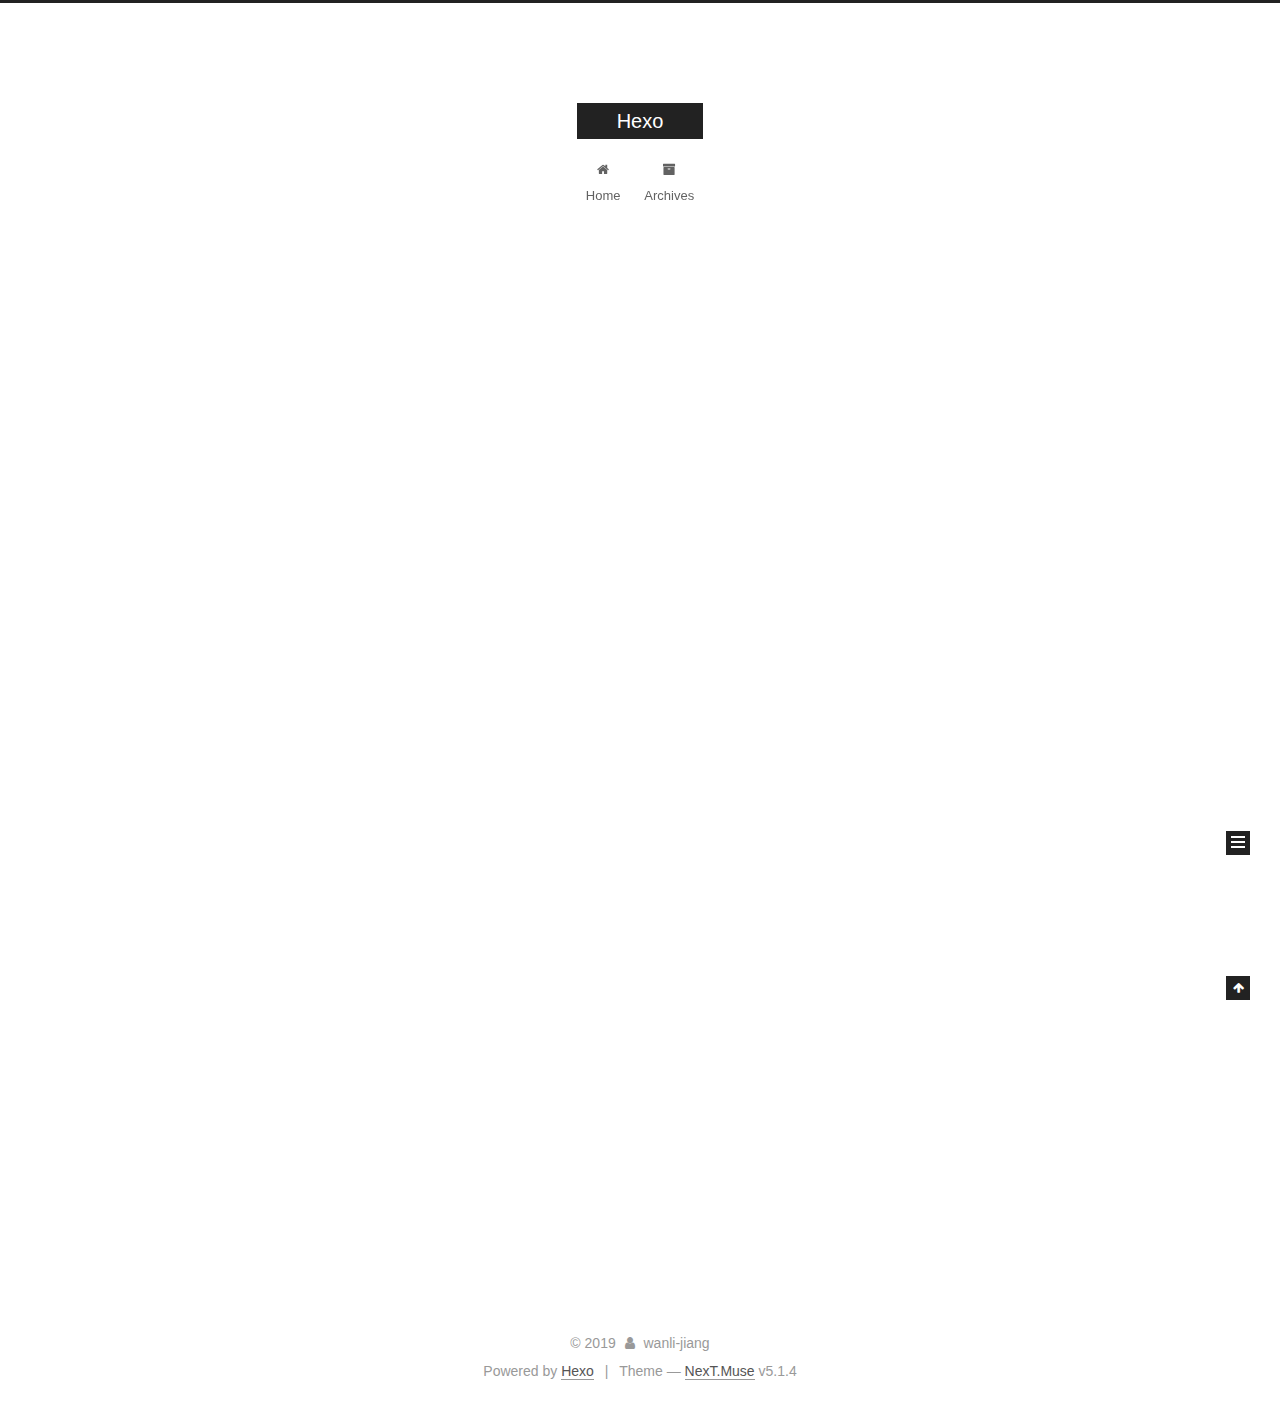
==== commit f36e2ee2: "Site updated: 2019-02-26 19:35:41" ====
--- a/index.html
+++ b/index.html
@@ -435,7 +435,7 @@
   <span class="with-love">
     <i class="fa fa-user"></i>
   </span>
-  <span class="author" itemprop="copyrightHolder">John Doe</span>
+  <span class="author" itemprop="copyrightHolder">wanli-jiang</span>
 
   
 </div>
--- a/css/main.css
+++ b/css/main.css
@@ -1822,7 +1822,7 @@
   width: 4px;
   height: 4px;
   border-radius: 50%;
-  background: #9d2d94;
+  background: #52ffcc;
 }
 .links-of-blogroll {
   font-size: 13px;
